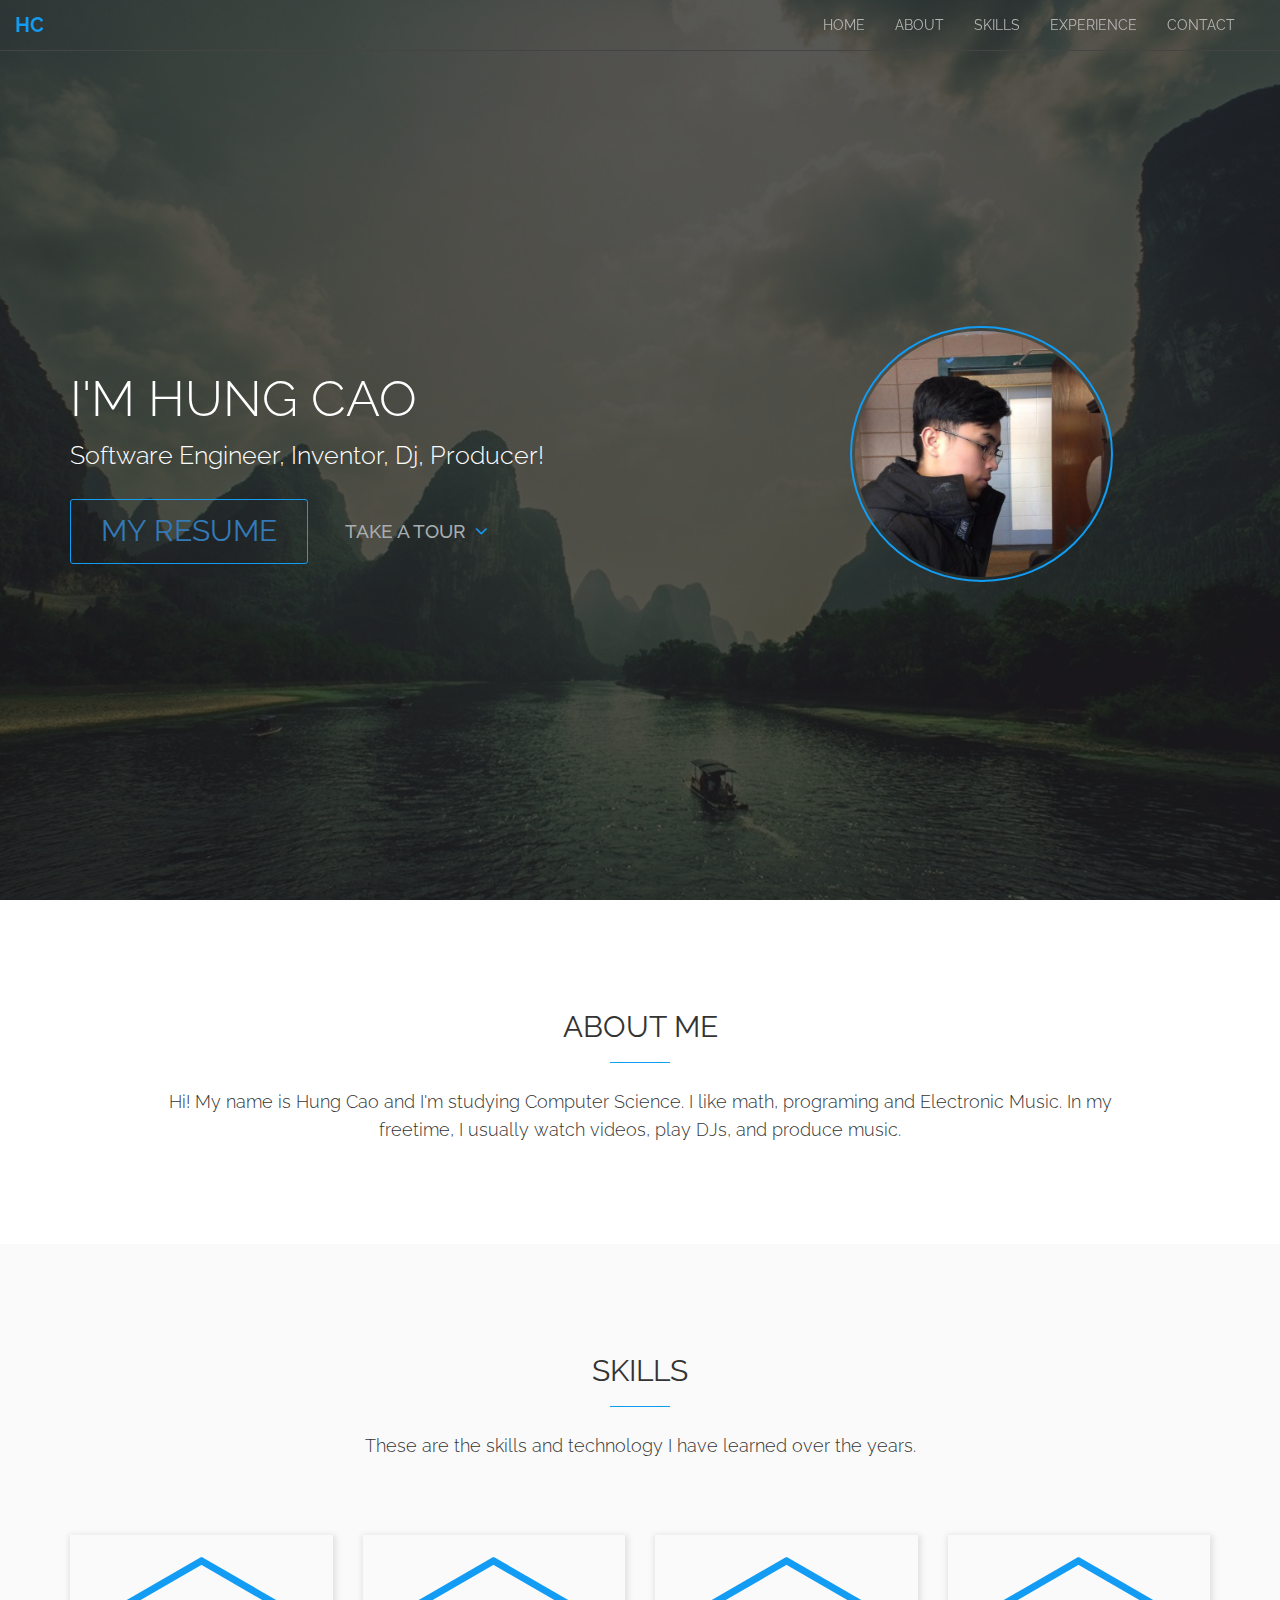
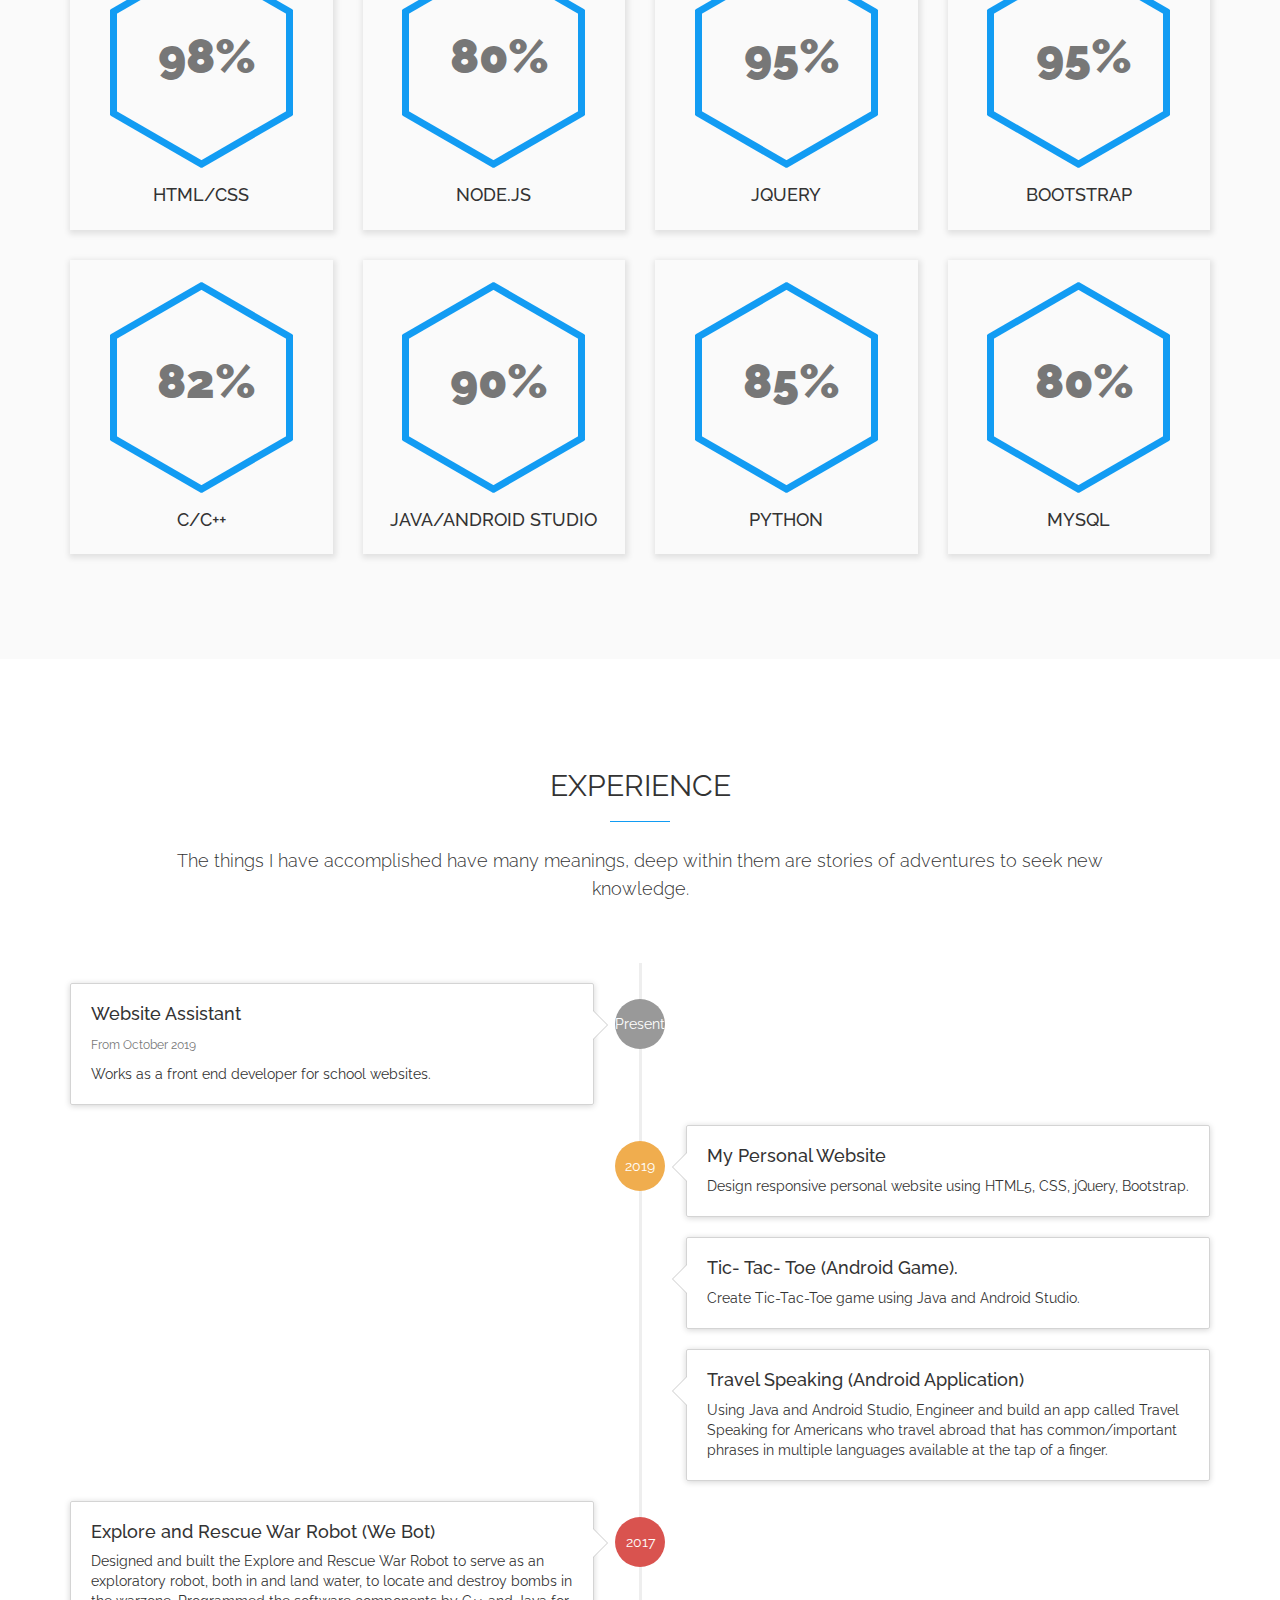
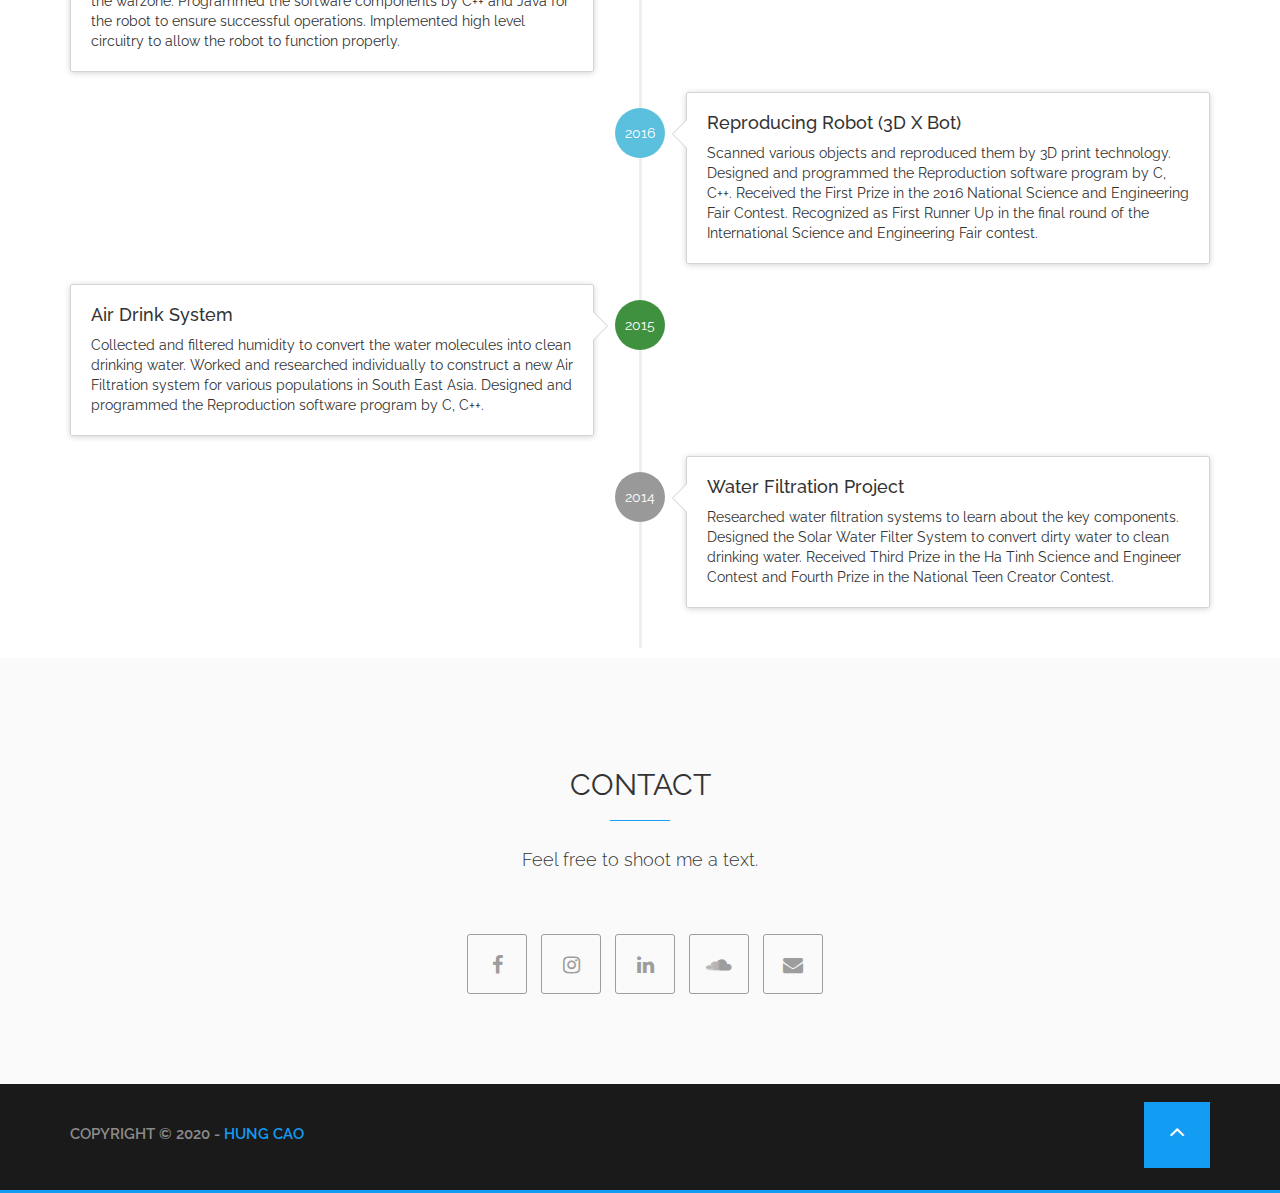
==== index.html @ b671de8c "Update verson 2" ====
<!DOCTYPE html>
<html>

    <head>
        <title>Hung Cao</title>

        <meta charset="utf-8">
        <meta name="viewport" content="width=device-width, intitial-scale=1">

        <!--Google fonts-->
        <link href="https://fonts.googleapis.com/css?family=Raleway&display=swap" rel="stylesheet">
        <link href="https://fonts.googleapis.com/css?family=Source+Sans+Pro&display=swap" rel="stylesheet">
        
        <!--css-->
        <link rel="stylesheet" type="text/css" href="css/bootstrap.min.css">
        <!--fontawnsome-->
        <link rel="stylesheet" href="css/font-awesome.min.css">

        <link rel="stylesheet" type="text/css" href="css/style.css">

        <!--Bx Slider Css-->
        <link rel="stylesheet" type="text/css" href="css/jquery.bxslider.css">
        
       

    </head>

    <body>
        <!--Header-->
        <header class="header" id="HOME">

            <!--Navbar-->
            <nav class="navbar navbar-default navbar-fixed-top">

                <div class="container-fluid">

                  <!-- Brand and toggle get grouped for better mobile display -->
                  <div class="navbar-header">
                    <button type="button" class="navbar-toggle collapsed" data-toggle="collapse" data-target="#loso-navbar-collapse-1" aria-expanded="false">
                      <span class="sr-only">Toggle navigation</span>
                      <span class="icon-bar"></span>
                      <span class="icon-bar"></span>
                      <span class="icon-bar"></span>
                    </button>
                    <a class="navbar-brand" href="#">
                        <!--Small size logo-->
                        <p>HC</p>

                    </a>
                  </div>
              
                  <!-- Collect the nav links, forms, and other content for toggling -->
                  <div class="collapse navbar-collapse" id="loso-navbar-collapse-1">
                    <ul class="nav navbar-nav navbar-right">
    
                        <li><a href="#HOME" class="nav-item">HOME</a></li>
                        <li><a href="#ABOUT" class="nav-item">ABOUT</a></li>
                        <li><a href="#SKILLS" class="nav-item">SKILLS</a></li>
                        <li><a href="#EXPERIENCE" class="nav-item">EXPERIENCE</a></li>
                        <li><a href="#CONTACT" class="nav-item">CONTACT</a></li>
                        
                    </ul>
                    
                  </div><!-- /.navbar-collapse -->
                </div><!-- /.container-fluid -->
              </nav>

            <div class="header-overlay">

                <div class="container header-container">

                 

                    <div class="row">

                        <div class="col-md-8">

                            <div class="header-text">

                                <!--Titile and Description-->
                                <h1>I'm Hung Cao</h1>
                                <p>Software Engineer, Inventor, Dj, Producer!</p>

                            </div>

                            <div class="header-btns">

                                <a class="btn btn-download" href="./Hung Cao Resume 2020.pdf">My Resume</a>
                                <a class="btn btn-tour" href="#ABOUT" id="tour">Take A Tour
                                    <i class="fa fa-angle-down"></i>
                                </a>

                            </div>

                        </div>

                        <div class="col-md-3 ">

                            <div class="header-iphone">

                                <!--Header iphone-->
                                <img src="images/62160817_1973407679454782_4066716314230587392_n.jpg">

                            </div>
                            
                        </div>

                    </div>

                </div>

            </div>


        </header>

        <!--About Us-->
        <section class="about" id="ABOUT">
            <div class="container">

                <div class="row">

                    <div class="col-md-10 col-md-offset-1">

                        <!--About us titile and description-->
                        <div class="section-title">

                            <h2>About Me</h2>
                            <p>Hi! My name is Hung Cao and I'm studying Computer Science. I like math, programing and Electronic Music.
                            In my freetime, I usually watch videos, play DJs, and produce music.</p>

                        </div>

                    </div>

                </div>

            </div>

        </section>
        <!--Skills-->
        <section class="skills" id="SKILLS">
          <div class="container">
            <div class="row">
                <div class="col-sm-12">
                  <div class="col-md-10 col-md-offset-1">

                    <!-- Skill titile and description-->
                    <div class="section-title">

                        <h2>Skills </h2>
                        <p>These are the skills and technology I have learned over the years.</p>

                    </div>

                </div>

                    <div class="row">
                        <div class="col-xs-12 col-sm-6 col-md-3">
                            <div class="skill-block">
                                <div class="sk-border">
                                    <h2>98%</h2>
                                </div>
                                <div class="sk-text">
                                    <h4>HTML/CSS</h4>
                                    
                                </div>
                            </div>
                        </div>

                        <div class="col-xs-12 col-sm-6 col-md-3">
                            <div class="skill-block">
                                <div class="sk-border">
                                    <h2>80%</h2>
                                </div>
                                <div class="sk-text">
                                    <h4>Node.js</h4>
                                    
                                </div>
                            </div>
                        </div>

                        <div class="col-xs-12 col-sm-6 col-md-3">
                            <div class="skill-block">
                                <div class="sk-border">
                                    <h2>95%</h2>
                                </div>

                                <div class="sk-text">
                                    <h4>jquery</h4>
                                    
                                </div>
                            </div>
                        </div>

                        <div class="col-xs-12 col-sm-6 col-md-3">
                            <div class="skill-block">
                                <div class="sk-border">
                                    <h2>95%</h2>
                                </div>

                                <div class="sk-text">
                                    <h4>Bootstrap</h4>
                                    
                                </div>
                            </div>
                        </div>


                    </div>
                    <div class="row">
                      <div class="col-xs-12 col-sm-6 col-md-3">
                          <div class="skill-block">
                              <div class="sk-border">
                                  <h2>82%</h2>
                              </div>
                              <div class="sk-text">
                                  <h4>C/C++</h4>
                                  
                              </div>
                          </div>
                      </div>

                      <div class="col-xs-12 col-sm-6 col-md-3">
                          <div class="skill-block">
                              <div class="sk-border">
                                  <h2>90%</h2>
                              </div>
                              <div class="sk-text">
                                  <h4>Java/Android Studio</h4>
                                  
                              </div>
                          </div>
                      </div>

                      <div class="col-xs-12 col-sm-6 col-md-3">
                          <div class="skill-block">
                              <div class="sk-border">
                                  <h2>85%</h2>
                              </div>

                              <div class="sk-text">
                                  <h4>Python</h4>
                                  
                              </div>
                          </div>
                      </div>

                      <div class="col-xs-12 col-sm-6 col-md-3">
                          <div class="skill-block">
                              <div class="sk-border">
                                  <h2>80%</h2>
                              </div>

                              <div class="sk-text">
                                  <h4>MySQL</h4>
                                  
                              </div>
                          </div>
                      </div>


                  </div>
                </div>
                
            </div>
        </div>

        </section>
        <!--Experiences-->
        <section class= "experience" id="EXPERIENCE">
            <div class="container">

                <div class="row">

                    <div class="col-md-10 col-md-offset-1">

                        <!--titile and description-->
                        <div class="section-title">

                            <h2>Experience</h2>
                            <p>The things I have accomplished have many meanings, 
                            deep within them are stories of adventures to seek new knowledge.</p>

                        </div>

                    </div>

                </div>
            </div>
            
            <div class="container">
                <ul class="timeline">
                    <li>    
                      <div class="timeline-badge"><p>Present</p></div>
                      <div class="timeline-panel">
                        <div class="timeline-heading">
                          <h4 class="timeline-title">Website Assistant</h4>
                          <p><small class="text-muted"> From October 2019</small></p>
                        </div>
                        <div class="timeline-body">
                          <p>Works as a front end developer for school websites.</p>
                        </div>
                      </div>

                    </li>

                    <li class="timeline-inverted">
                      <div class="timeline-badge warning"><p>2019</p></div>
                      <div class="timeline-panel">
                        <div class="timeline-heading">
                          <h4 class="timeline-title">My Personal Website </h4>
                        </div>
                        <div class="timeline-body">
                          <p>Design responsive personal website using HTML5, CSS, jQuery, Bootstrap.</p>
                          
                        </div>
                      </div>
                    </li>
                    <li class="timeline-inverted">
                      <div class="timeline-panel">
                        <div class="timeline-heading">
                          <h4 class="timeline-title">Tic- Tac- Toe (Android Game). </h4>
                        </div>
                        <div class="timeline-body">
                          <p>Create Tic-Tac-Toe game using Java and Android Studio.</p>
                        </div>
                      </div>
                    </li>
                    <li class="timeline-inverted">
                      <div class="timeline-panel">
                        <div class="timeline-heading">
                          <h4 class="timeline-title">Travel Speaking (Android Application)</h4>
                        </div>
                        <div class="timeline-body">
                          <p>Using Java and Android Studio, Engineer and build an app called Travel Speaking for Americans who travel abroad that has common/important phrases in multiple languages available at the tap of a finger.</p>
                        </div>
                      </div>
                    </li>

                    <li >
                      <div class="timeline-badge danger"><p>2017</p></div>
                      <div class="timeline-panel">
                        <div class="timeline-heading">
                          <h4 class="timeline-title">Explore and Rescue War Robot (We Bot)</h4>
                        </div>
                        <div class="timeline-body">
                          <p>Designed and built the Explore and Rescue War Robot to serve as an exploratory robot, both in and land water, to locate and destroy bombs in the warzone.
                            Programmed the software components by C++ and Java for the robot to ensure successful operations. 
                            Implemented high level circuitry to allow the robot to function properly.
                            </p>
                        </div>
                      </div>
                    </li>
                    
                    
                    <li class="timeline-inverted">
                      <div class="timeline-badge info"><p>2016</p></i></div>
                      <div class="timeline-panel">
                        <div class="timeline-heading">
                          <h4 class="timeline-title">Reproducing Robot (3D X Bot) </h4>
                        </div>
                        <div class="timeline-body">
                          <p>Scanned various objects and reproduced them by 3D print technology.
                            Designed and programmed the Reproduction software program by C, C++.
                            Received the First Prize in the 2016 National Science and Engineering Fair Contest.
                            Recognized as First Runner Up in the final round of the International Science and Engineering Fair contest.
                            </p>
                        </div>
                      </div>
                    </li>
                    
                    <li>
                      <div class="timeline-badge success"><p>2015</p></div>
                      <div class="timeline-panel">
                        <div class="timeline-heading">
                          <h4 class="timeline-title">Air Drink System</h4>
                        </div>
                        <div class="timeline-body">
                          <p>Collected and filtered humidity to convert the water molecules into clean drinking water.
                            Worked and researched individually to construct a new Air Filtration system for various populations in South East Asia.
                            Designed and programmed the Reproduction software program by C, C++.
                            </p>
                        </div>
                      </div>
                    </li>

                    <li class="timeline-inverted">
                      <div class="timeline-badge "><p>2014</p></div>
                      <div class="timeline-panel">
                        <div class="timeline-heading">
                          <h4 class="timeline-title">Water Filtration Project</h4>
                        </div>
                        <div class="timeline-body">
                          <p>	Researched water filtration systems to learn about the key components.
                          Designed the Solar Water Filter System to convert dirty water to clean drinking water.
                          Received Third Prize in the Ha Tinh Science and Engineer Contest and Fourth Prize in the National Teen Creator Contest.
                          </p>
                        </div>
                      </div>
                    </li>
                </ul>
            </div>
        </section>

        <!--Contact us-->
        <section class="contact-us" id="CONTACT">

            <div class="container">

                <div class="row">

                    <div class="col-md-10 col-md-offset-1">

                        <div class="section-title"> 

                            <h2>Contact</h2>
                            <p>Feel free to shoot me a text.</p>

                        </div>

                    </div>

                </div>

            </div>

            
            <div class="container">

                <div class="row">

                    <div class="col-md-12">

                        <div class="social-icons">

                            <ul>
                                <li><a href="https://www.facebook.com/ken.lio.39"><i class="fa fa-facebook"></i></a></li>
                                <li><a href="https://www.instagram.com/cake_kenlio/"><i class="fa fa-instagram"></i></a></li>
                                <li><a href="https://www.linkedin.com/in/hung-cao-bb4bbb13a/"><i class="fa fa-linkedin"></i></a></li>
                                <li><a href="https://soundcloud.com/cake-kenlio"><i class="fa fa-soundcloud"></i></a></li>
                                <li><a href="mailto:hcao92554@gmial.com"><i class="fa fa-envelope"></i></a></li>
                            </ul>

                          </div>

                    </div>

                </div>

            </div>

        </section>

        <!--Footer-->
        <footer class="footer">

            <div class="container">

                <div class="row">

                    <div class="col-md-6">

                        <div id="copyright">

                            <p>Copyright &copy; 2020 - <a href="#">Hung Cao</a></p>

                        </div>

                    </div>
                    <div class="col-md-6">

                        <div class="scroll-top">

                            <a href="#HOME" id="scroll-to-top"> <i class="fa fa-angle-up"></i></a>

                        </div>
                        

                    </div>

                </div>

            </div>

        </footer>
        <!--Bootstrap JavaScript At The End of body to for loading faster-->
        <script src="js/jquery.js"></script>
        <script src="js/bootstrap.min.js"></script>
        <script src="js/custom.js"></script>
        <script src="js/jquery.waypoints.min.js"></script>
        <script src="js/jquery.counterup.min.js"></script>
        <script src="js/jquery.bxslider.min.js"></script>
    </body>



</html>
---- css/style.css ----
* {
    margin:0 ;
    padding:0;

}
body {
    font-family: 'Raleway', sans-serif;
    overflow-y:scroll; 
    overflow-x: hidden;
}
p {
    font-size: 14px;
}
/*=================================Generic Css====================================*/
.section-title {
    padding-top: 90px;
    padding-bottom: 50px;
}
.section-title h2 {
    position: relative;
    text-align: center;
    color: #333; 
    font-size: 30px;
    font-weight: 400;
    text-transform: uppercase;
}
.section-title h2:after {
    content: "";
    position: absolute;
    bottom: -20px;
    left: 50%;
    width: 60px;
    height: 1px;
    background-color: #129CF3;
    margin-left: -30px;
}

.section-title p {

    color:#333; 
    font-size: 18px;
    line-height: 28px;
    font-weight: 300;
    text-align: center;
    margin-top: 45px;
}
/*======================================Narvigation========================================*/
.navbar-default {
    background-color: transparent;
    border-color: #444;
    z-index: 110;
    transition: all 1s;
    -webkit-transition: all 1s;
    -moz-transition: all 1s;
    -o-transition: all 1s;
}
.navbar-default .navbar-nav {
    padding-right: 30px;
}
.navbar-default .navbar-nav > li > a {
    color: #b5b5b5;
    font-family: "Raleway", sans-serif;
    transition: all 1s;
    -webkit-transition: all 1s;
    -moz-transition: all 1s;
    -o-transition: all 1s;
}
.navbar-default .navbar-nav > li > a:hover {
    color: #129CF3;

}
.navbar-default .navbar-nav > li > a:focus {
    color: #b5b5b5; 
}
.navbar-brand {
    padding: 15px 15px;
}
.navbar-brand p {
    font-size: 20px;
    color: #129CF3;
    font-weight: bolder;
    transition: all 1s;
    -webkit-transition: all 1s;
    -moz-transition: all 1s;
    -o-transition: all 1s;
}
.navbar-default .navbar-nav > .active>a,
.navbar-default .navbar-nav > .active>a:hover,
.navbar-default .navbar-nav > .active>a:focus {
    background-color: transparent;
    color: #129CF3;

}
/*======================================Header========================================*/
.header {
    background-image: url("../images/hdd.jpg");
    background-attachment: fixed;
    background-repeat: no-repeat;
    background-position: 50% 50%;
    background-size: cover;
    -moz-background-size:cover;
    -o-background-size:cover;
    -webkit-background-size:cover;
}
.header-overlay {
    background-color:rgba(31,31,31,0.75);
}
.logo {
    padding-bottom: 50px;
}

.header-text h1 {
    color: #fff;
    font-size: 50px;
    font-weight: 300;
    line-height: 45px;
    padding-top:70px;
    text-transform: uppercase;
}

.header-text p {
    padding-top: 10px;
    color:#fff;
    font-size: 25px;
    line-height: 28px;
    font-weight: 300;
}

.header-btns {
    margin-top: 30px;
    margin-bottom: 50px;
}

.btn-download, 
.btn-download:focus,
.btn-download:active,
.btn-download:visited
{
    background: transparent; 
    border-color: #129CF3;
    padding-top: 10px;
    padding-bottom: 10px;
    padding-left: 30px;
    padding-right: 30px;
    font-size: 30px;
    text-transform: uppercase;
    border-radius: 3px;
    transition: all 1s;
    -webkit-transition: all 1s;
    -moz-transition: all 1s;
    -o-transition: all 1s;
}
.btn-download:hover {
    background-color: #129CF3;
    color:#fff; 
}
.btn-tour, 
.btn-tour:focus,
.btn-tour:active,
.btn-tour:visited
{
    color: #A9ADB0;
    margin-left: 20px;
    text-transform: uppercase;
    font-size: 19px;
    font-weight: 500;
    background: transparent;
    transition: all 1s;
    -webkit-transition: all 1s;
    -moz-transition: all 1s;
    -o-transition: all 1s;

}
.btn-tour:hover {
    color:#fff; 
}
.btn-tour i {
    font-size: 20px;
    padding-left: 5px;
    color: #129CF3;
}
.header-iphone {
    padding-top: 40px;
}
.header-iphone img {
    
    width: 100%;
    border: 2px solid #129CF3;
    border-radius: 50%;
    padding: 3px;   
}

/*==================================About US====================================*/
.about {
    padding-bottom: 40px;
}
.choose-us-wrapper {

    padding-top: 50px;

}
.about-iphone img {

    margin-top: 8px;
}
.choose-us-title {
    padding-bottom: 50px;
}
.choose-us-title h2 {
    text-transform: uppercase; 
    font-weight: 800;
    font-size: 30px;
    line-height: 37px;
    position: relative;
}
.choose-us-title h2:after {
    content:"";
    position: absolute;
    bottom: -12px;
    left: 0;
    width: 70px;
    height: 1px;
    background-color: #129CF3;
}
.choose-us-title p {
    line-height: 24px;
    font-size: 19px;
    margin-top: 40px;
}
.choose-us-item {
    position: relative;
    padding-bottom: 4px;
    padding-left: 80px;
    
}
.choose-us-item div {
    position: absolute;
    top: 0;
    left: 0; 
}
.choose-us-item div i {
    font-size: 55px;
    color: #129CF3;
    transition: all 1s;
    -webkit-transition: all 1s;
    -o-transition: all 1s ;
    -moz-transition: all 1s;
}
.choose-us-item h3 {
    color: #343434;
    text-transform: uppercase;
    font-size: 20px;
    font-weight: 800;
}
.choose-us-item p {
    color: #727272; 
    font-size: 15px;
}
/*====================================Skills=====================================*/
.skills {
    background-color: #fafafa;
    padding-bottom: 90px;
}
.page-heading{
    position: relative;
    margin-bottom: 20px;
}
.page-heading h1 {
  font-size: 24px;
  margin-bottom: 5px;
}
.page-heading p {
  font-size: 14px;
  color: #777;
}
.skill-block {
  overflow: hidden;
  padding: 5px 15px 15px;
  text-align: center;
  box-shadow:1px 2px 6px 2px rgba(0, 0, 0, 0.1);
  margin: 15px auto;
}
.sk-border h2 {
  color: #777;
  display: inline-block;
  font-size: 48px;
  font-weight: 900;
  height: 200px;
  width: 180px;
}
.sk-border{
    text-align: center;
    line-height: 100px;
    position:relative;
    z-index:0;
    margin: 70px auto;
}
.sk-border,
.sk-border:before,
.sk-border:after{
    border-style: solid;
    border-color: #129CF3;
    border-width: 7px;
    border-top: none;
    border-bottom: none;
    height: 105px;
    width: 183px;
}
.sk-border:after,
.sk-border:before{
    content: "";
    position: absolute;
    top:0;
    left: -7px;
    z-index: -1;
}
.sk-border:before{
    -webkit-transform: rotate(60deg);
       -moz-transform: rotate(60deg);
        -ms-transform: rotate(60deg);
         -o-transform: rotate(60deg);
            transform: rotate(60deg);
}
.sk-border:after{
    -webkit-transform: rotate(-60deg);
       -moz-transform: rotate(-60deg);
        -ms-transform: rotate(-60deg);
         -o-transform: rotate(-60deg);
            transform: rotate(-60deg);
}
.sk-text h4 {
  font-size: 18px;
  text-transform: uppercase;
  margin-bottom: 10px;
}
/*====================================Experiences================================*/

.timeline {
    list-style: none;
    padding: 20px 0 20px;
    position: relative;
}

    .timeline:before {
        top: 0;
        bottom: 0;
        position: absolute;
        content: " ";
        width: 3px;
        background-color: #eeeeee;
        left: 50%;
        margin-left: -1.5px;
    }

    .timeline > li {
        margin-bottom: 20px;
        position: relative;
    }

        .timeline > li:before,
        .timeline > li:after {
            content: " ";
            display: table;
        }

        .timeline > li:after {
            clear: both;
        }

        .timeline > li:before,
        .timeline > li:after {
            content: " ";
            display: table;
        }

        .timeline > li:after {
            clear: both;
        }

        .timeline > li > .timeline-panel {
            width: 46%;
            float: left;
            border: 1px solid #d4d4d4;
            border-radius: 2px;
            padding: 20px;
            position: relative;
            -webkit-box-shadow: 0 1px 6px rgba(0, 0, 0, 0.175);
            box-shadow: 0 1px 6px rgba(0, 0, 0, 0.175);
        }

            .timeline > li > .timeline-panel:before {
                position: absolute;
                top: 26px;
                right: -15px;
                display: inline-block;
                border-top: 15px solid transparent;
                border-left: 15px solid #ccc;
                border-right: 0 solid #ccc;
                border-bottom: 15px solid transparent;
                content: " ";
            }

            .timeline > li > .timeline-panel:after {
                position: absolute;
                top: 27px;
                right: -14px;
                display: inline-block;
                border-top: 14px solid transparent;
                border-left: 14px solid #fff;
                border-right: 0 solid #fff;
                border-bottom: 14px solid transparent;
                content: " ";
            }

        .timeline > li > .timeline-badge {
            color: #fff;
            width: 50px;
            height: 50px;
            line-height: 50px;
            font-size: 1.4em;
            text-align: center;
            position: absolute;
            top: 16px;
            left: 50%;
            margin-left: -25px;
            background-color: #999999;
            z-index: 100;
            border-top-right-radius: 50%;
            border-top-left-radius: 50%;
            border-bottom-right-radius: 50%;
            border-bottom-left-radius: 50%;
        }

        .timeline > li.timeline-inverted > .timeline-panel {
            float: right;
        }

            .timeline > li.timeline-inverted > .timeline-panel:before {
                border-left-width: 0;
                border-right-width: 15px;
                left: -15px;
                right: auto;
            }

            .timeline > li.timeline-inverted > .timeline-panel:after {
                border-left-width: 0;
                border-right-width: 14px;
                left: -14px;
                right: auto;
            }

.timeline-badge.primary {
    background-color: #2e6da4 !important;
}

.timeline-badge.success {
    background-color: #3f903f !important;
}

.timeline-badge.warning {
    background-color: #f0ad4e !important;
}

.timeline-badge.danger {
    background-color: #d9534f !important;
}

.timeline-badge.info {
    background-color: #5bc0de !important;
}

.timeline-title {
    margin-top: 0;
    color: inherit;
}

.timeline-body > p,
.timeline-body > ul {
    margin-bottom: 0;
}

    .timeline-body > p + p {
        margin-top: 5px;
    }

@media (max-width: 767px) {
    ul.timeline:before {
        left: 40px;
    }

    ul.timeline > li > .timeline-panel {
        width: calc(100% - 90px);
        width: -moz-calc(100% - 90px);
        width: -webkit-calc(100% - 90px);
    }

    ul.timeline > li > .timeline-badge {
        left: 15px;
        margin-left: 0;
        top: 16px;
    }

    ul.timeline > li > .timeline-panel {
        float: right;
    }

        ul.timeline > li > .timeline-panel:before {
            border-left-width: 0;
            border-right-width: 15px;
            left: -15px;
            right: auto;
        }

        ul.timeline > li > .timeline-panel:after {
            border-left-width: 0;
            border-right-width: 14px;
            left: -14px;
            right: auto;
        }
}

/*=====================Contact Us============================*/
.contact-us {
    background-color: #fafafa;
}
.social-icons {
    padding-top: 0px;
    padding-bottom: 90px;

}
.social-icons ul {
    margin: 0;
    padding: 0;
    text-align: center;

}
.social-icons ul li {
    list-style: none;
    display: inline;
    padding-left:10px ;
}
.social-icons ul li a{
    text-decoration: none;
    display: inline-block;
    text-align: center;
    border: 1px solid #9d9d9d;
    border-radius: 3px;
    width: 60px;
    height: 60px;
    line-height: 49px;
    color: #9d9d9d;
}
.social-icons ul li a:hover {
    background-color: #129CF3;
    border: 1px solid #129CF3;
    color: white;
    transition: all 1s;
    -webkit-transition: all 1s;
    -moz-transition: all 1s;
    -o-transition: all 1s;
}
.social-icons ul li a i {
    padding-top: 20px;
    font-size: 20px;
}
/*=================Footer===============*/
.footer {
    background-color: #1a1a1a;
    padding-bottom: 35px;
    padding-top: 35px;
    border-bottom: 3px solid #129CF3;
}
#copyright {
    padding-top:5px ;
    width: 50%;
}
#copyright p {
    color: #8C8B8A;
    font-weight: 600;
    font-size: 15px;
    text-transform: uppercase;
}
#copyright p a {
    text-decoration: none;
    color: #129CF3;
}
.scroll-top {
    text-align: right;
    
}
.scroll-top a {
    background-color: #129CF3 ;
    padding: 25px;

}
.scroll-top a i {
    font-size: 25px;
    color: white;
}
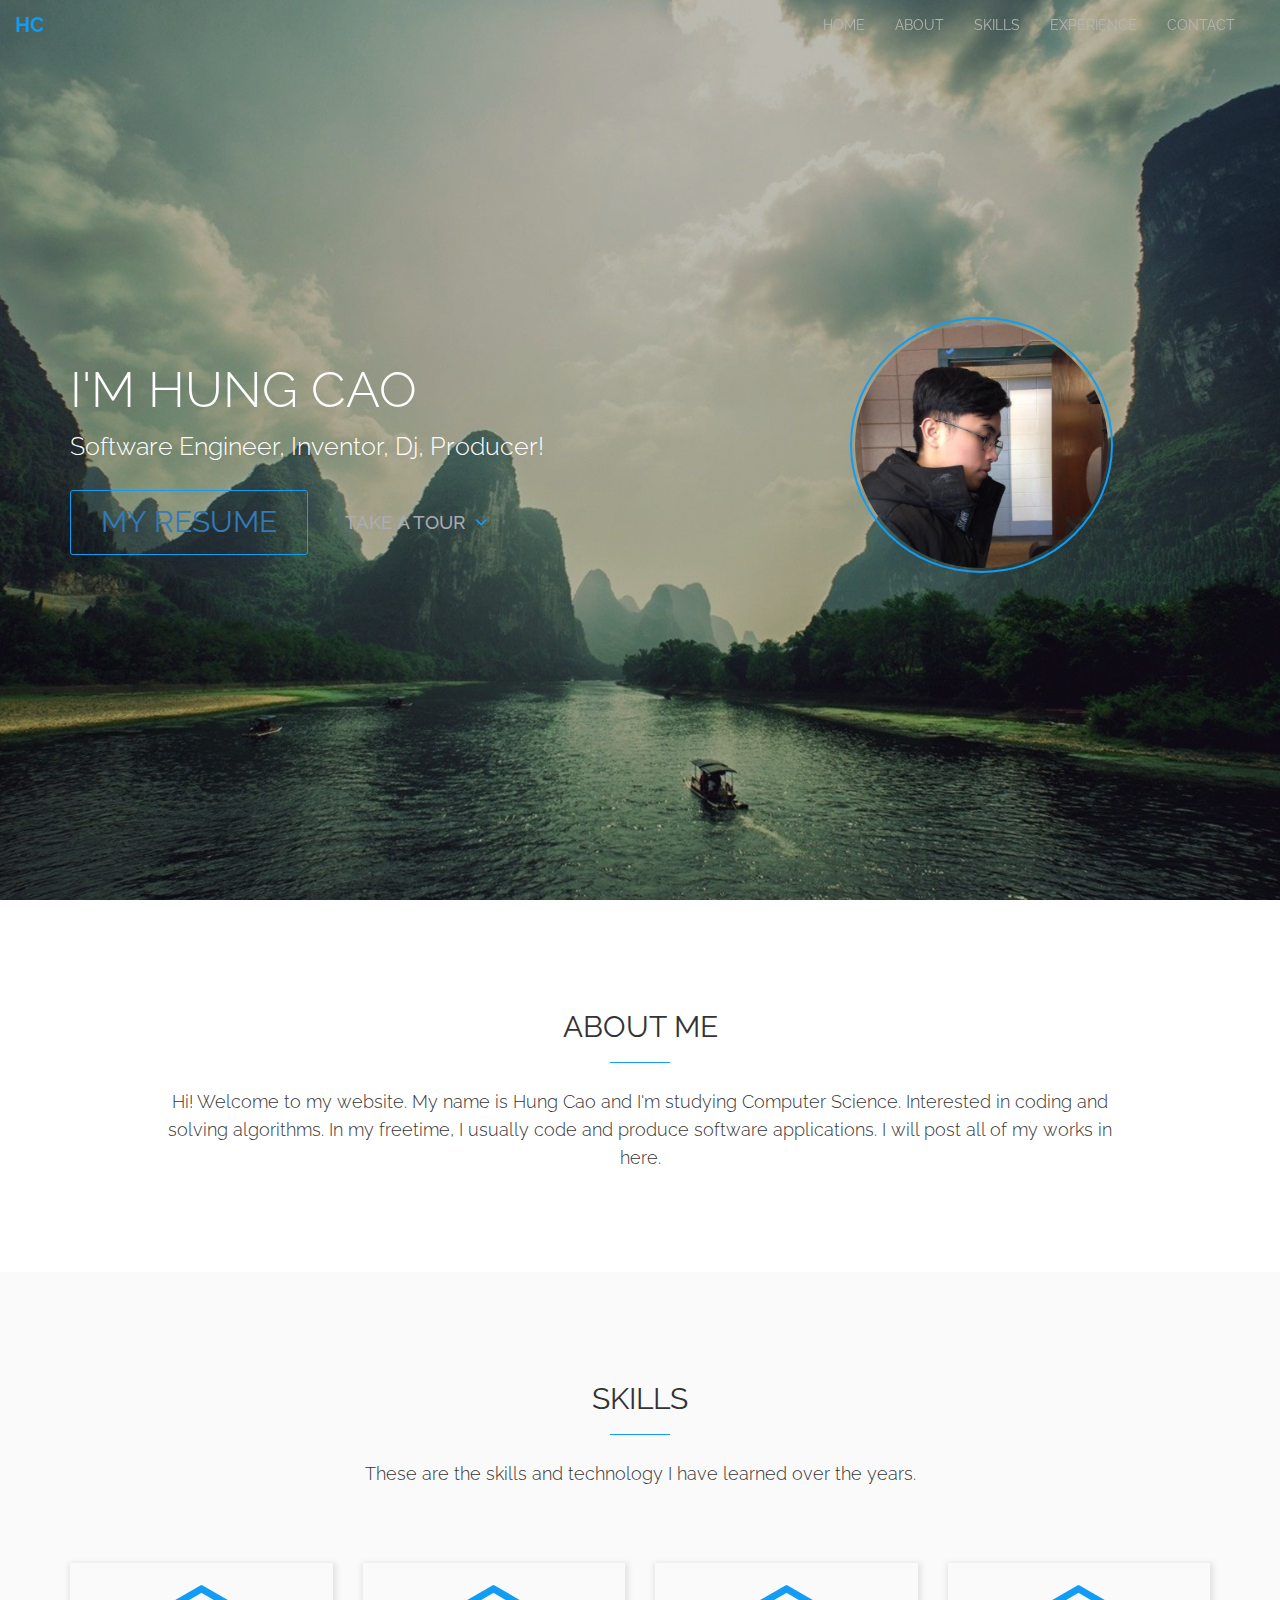
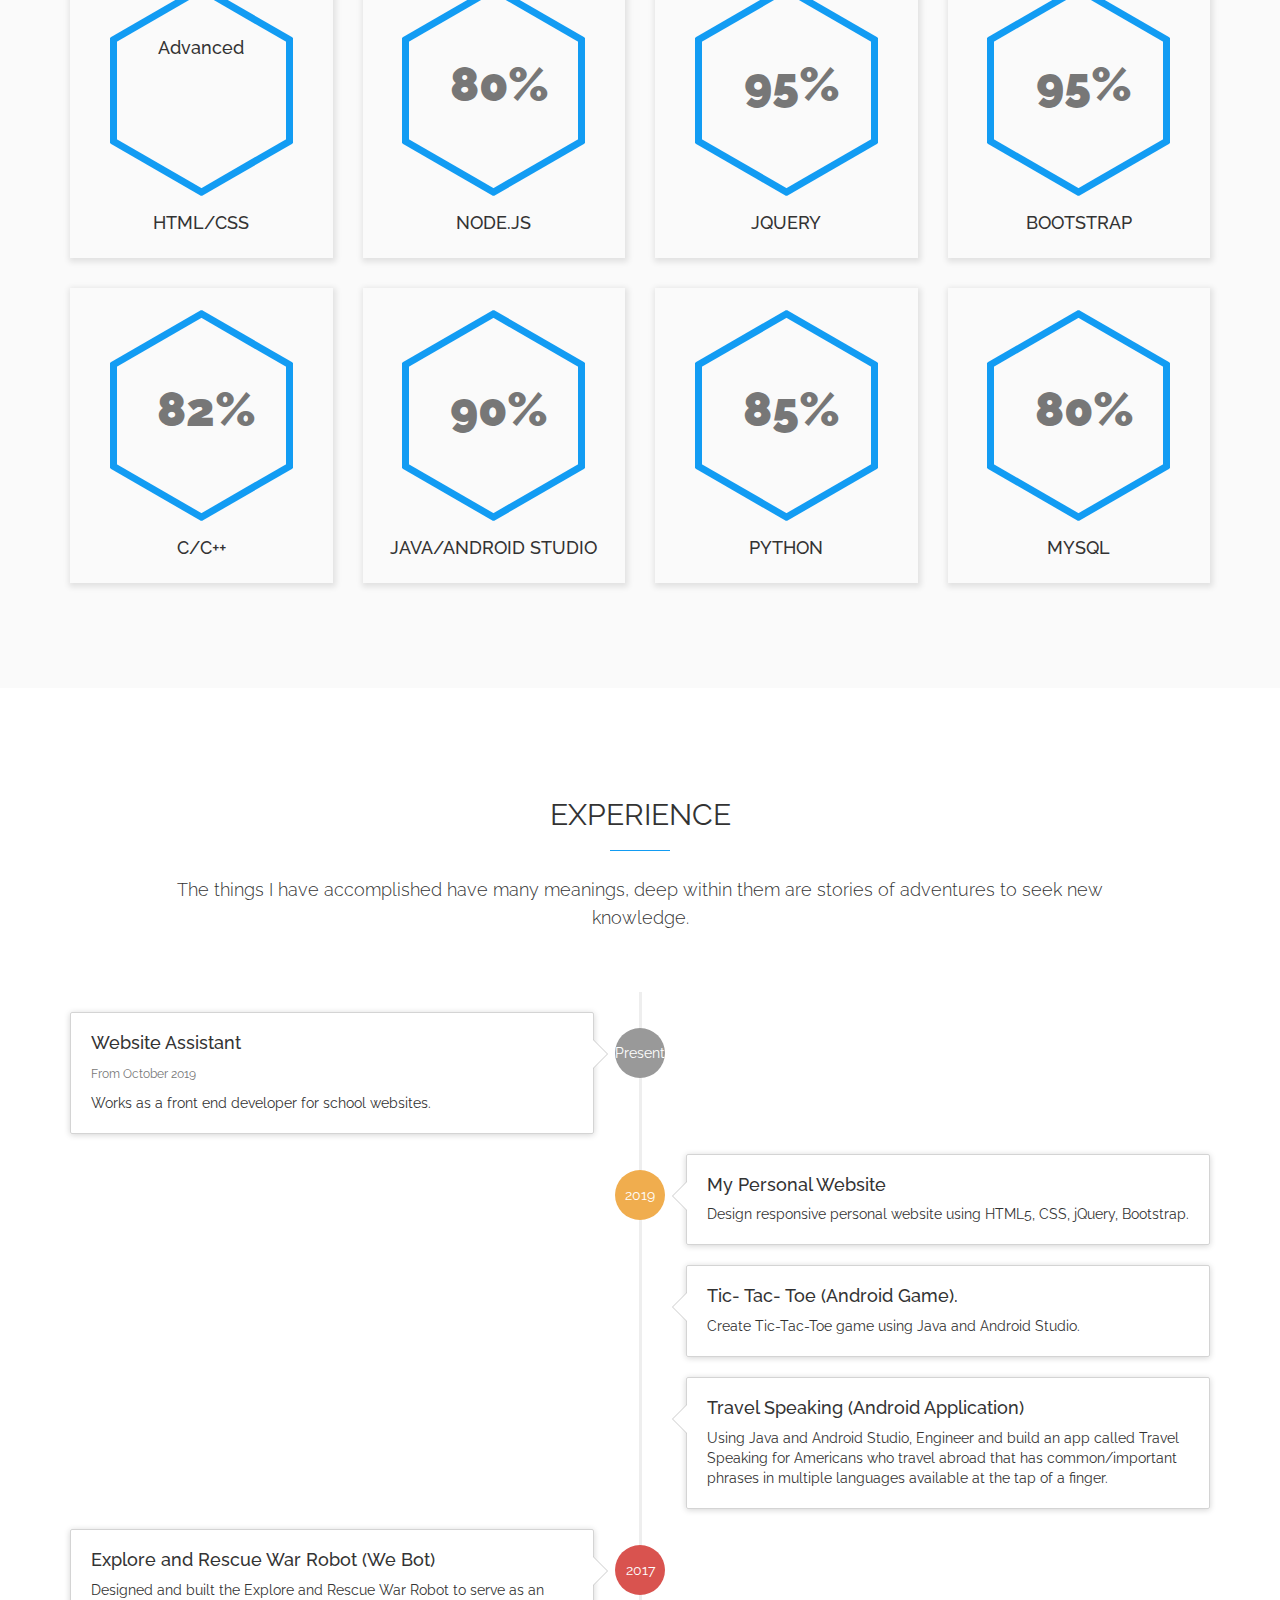
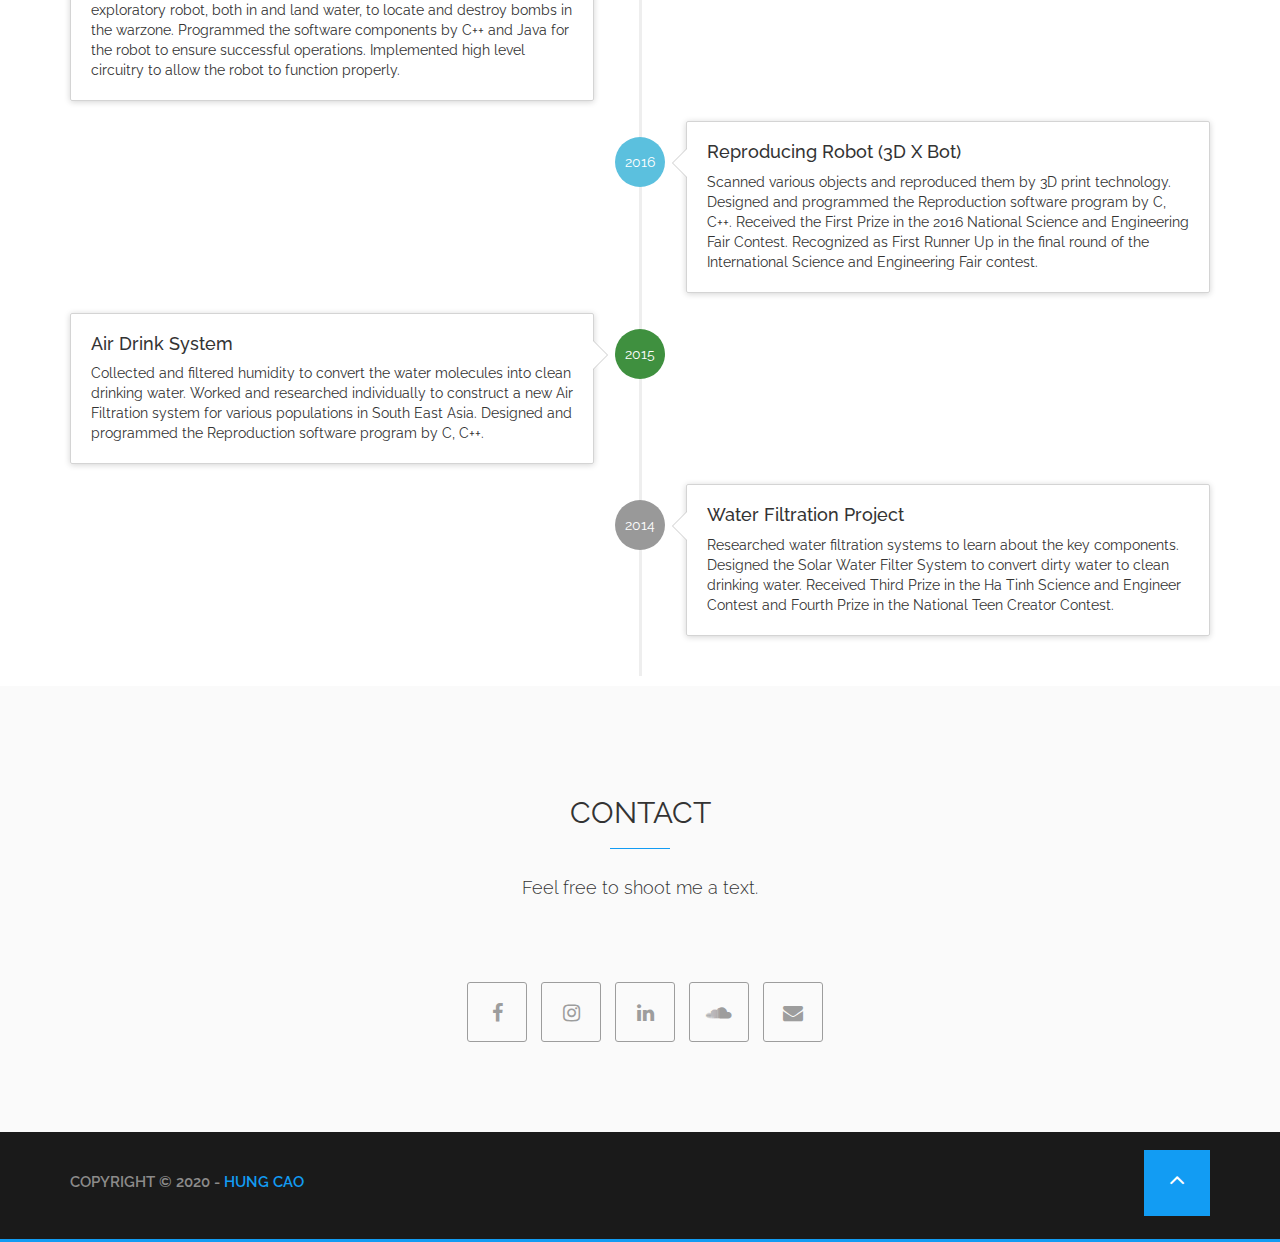
==== commit 2cf9d987: "update1/18 skill" ====
--- a/index.html
+++ b/index.html
@@ -126,8 +126,8 @@
                         <div class="section-title">
 
                             <h2>About Me</h2>
-                            <p>Hi! My name is Hung Cao and I'm studying Computer Science. I like math, programing and Electronic Music.
-                            In my freetime, I usually watch videos, play DJs, and produce music.</p>
+                            <p>Hi! Welcome to my website. My name is Hung Cao and I'm studying Computer Science. Interested in coding and solving algorithms.
+                            In my freetime, I usually code and produce software applications. I will post all of my works in here.</p>
 
                         </div>
 
@@ -159,7 +159,7 @@
                         <div class="col-xs-12 col-sm-6 col-md-3">
                             <div class="skill-block">
                                 <div class="sk-border">
-                                    <h2>98%</h2>
+                                    <h4>Advanced</h4>
                                 </div>
                                 <div class="sk-text">
                                     <h4>HTML/CSS</h4>
@@ -495,4 +495,4 @@
 
 
 
-</html>+</html>
--- a/css/style.css
+++ b/css/style.css
@@ -47,7 +47,7 @@
 /*======================================Narvigation========================================*/
 .navbar-default {
     background-color: transparent;
-    border-color: #444;
+    border-color: transparent;
     z-index: 110;
     transition: all 1s;
     -webkit-transition: all 1s;
@@ -103,7 +103,7 @@
     -webkit-background-size:cover;
 }
 .header-overlay {
-    background-color:rgba(31,31,31,0.75);
+    background-color:rgba(31,31,31,0.3);
 }
 .logo {
     padding-bottom: 50px;
@@ -181,6 +181,7 @@
 }
 .header-iphone {
     padding-top: 40px;
+    padding-bottom: 50px;
 }
 .header-iphone img {
     
@@ -339,6 +340,12 @@
     list-style: none;
     padding: 20px 0 20px;
     position: relative;
+}
+.timeline-panel {
+    transition: all 1s;
+    -webkit-transition: all 1s;
+    -o-transition: all 1s ;
+    -moz-transition: all 1s;
 }
 
     .timeline:before {
@@ -524,7 +531,7 @@
     background-color: #fafafa;
 }
 .social-icons {
-    padding-top: 0px;
+    padding-top: 20px;
     padding-bottom: 90px;
 
 }
@@ -596,4 +603,4 @@
 .scroll-top a i {
     font-size: 25px;
     color: white;
-}+}
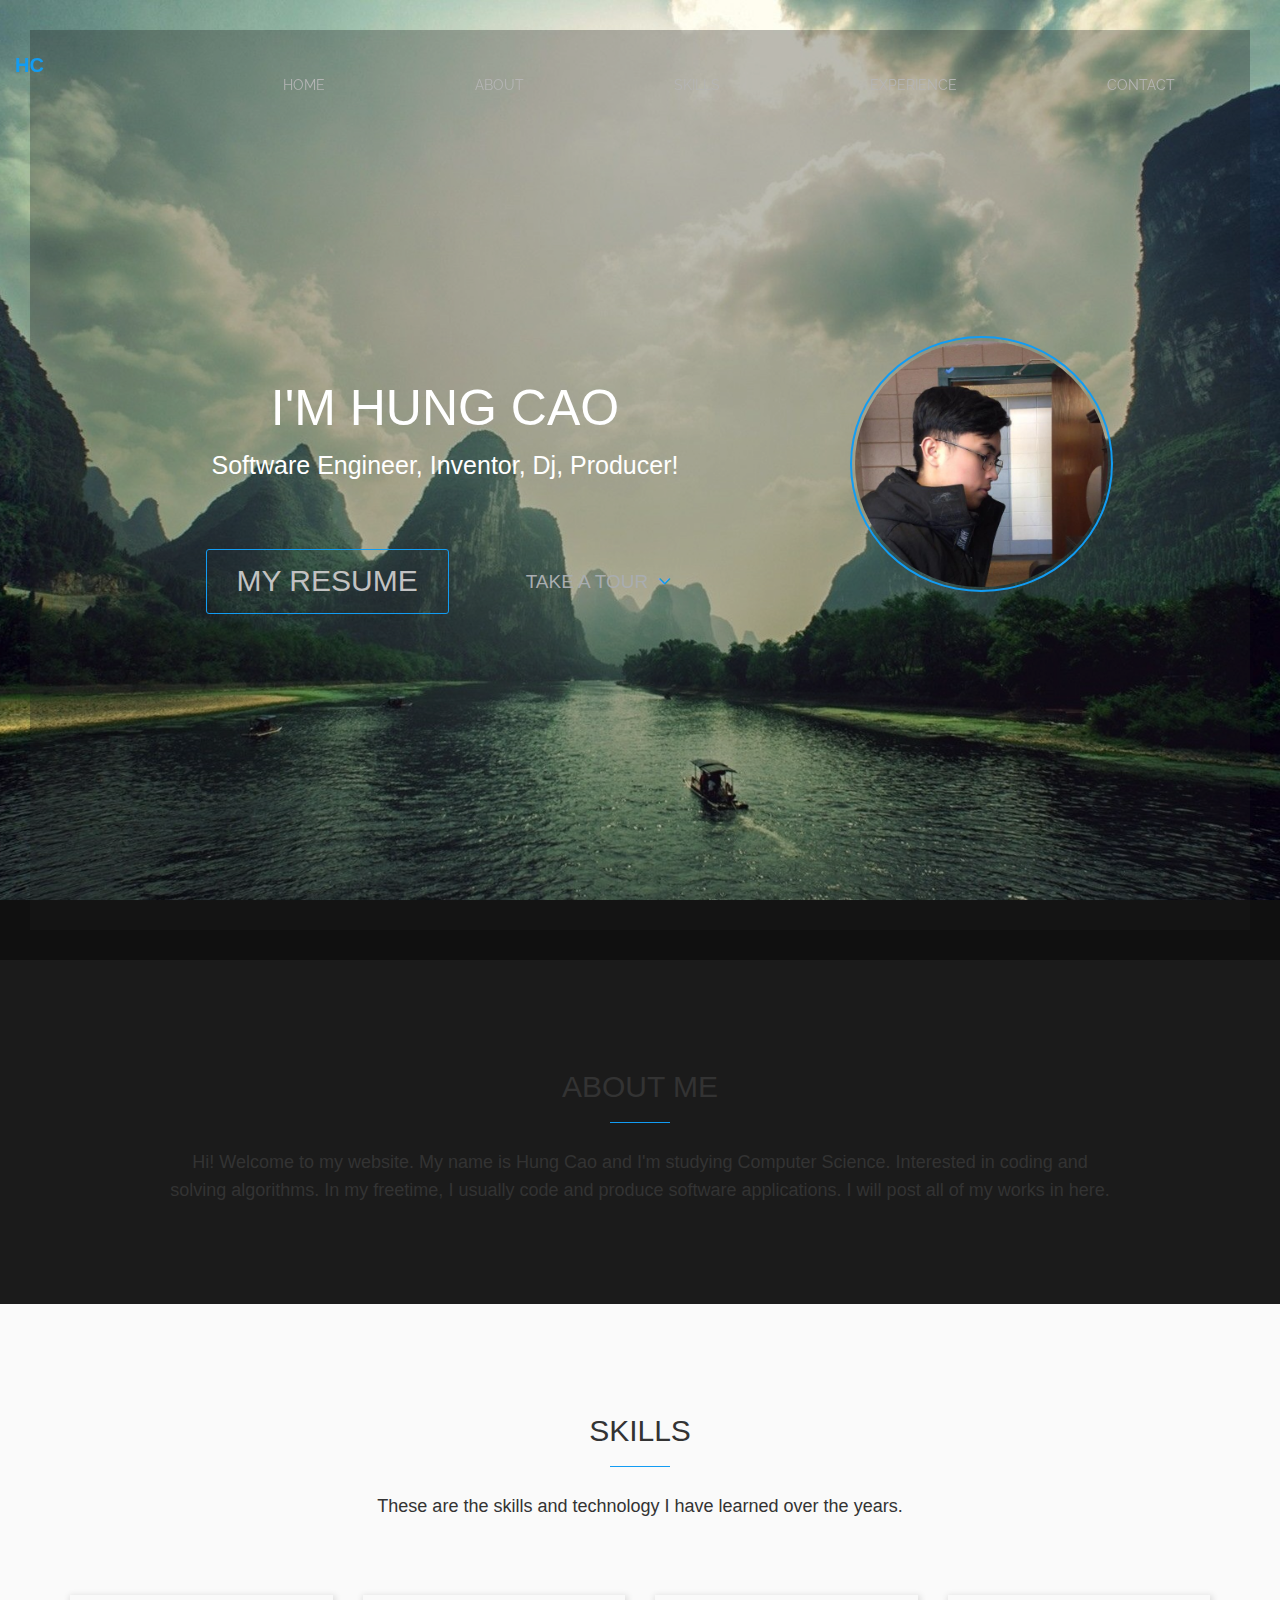
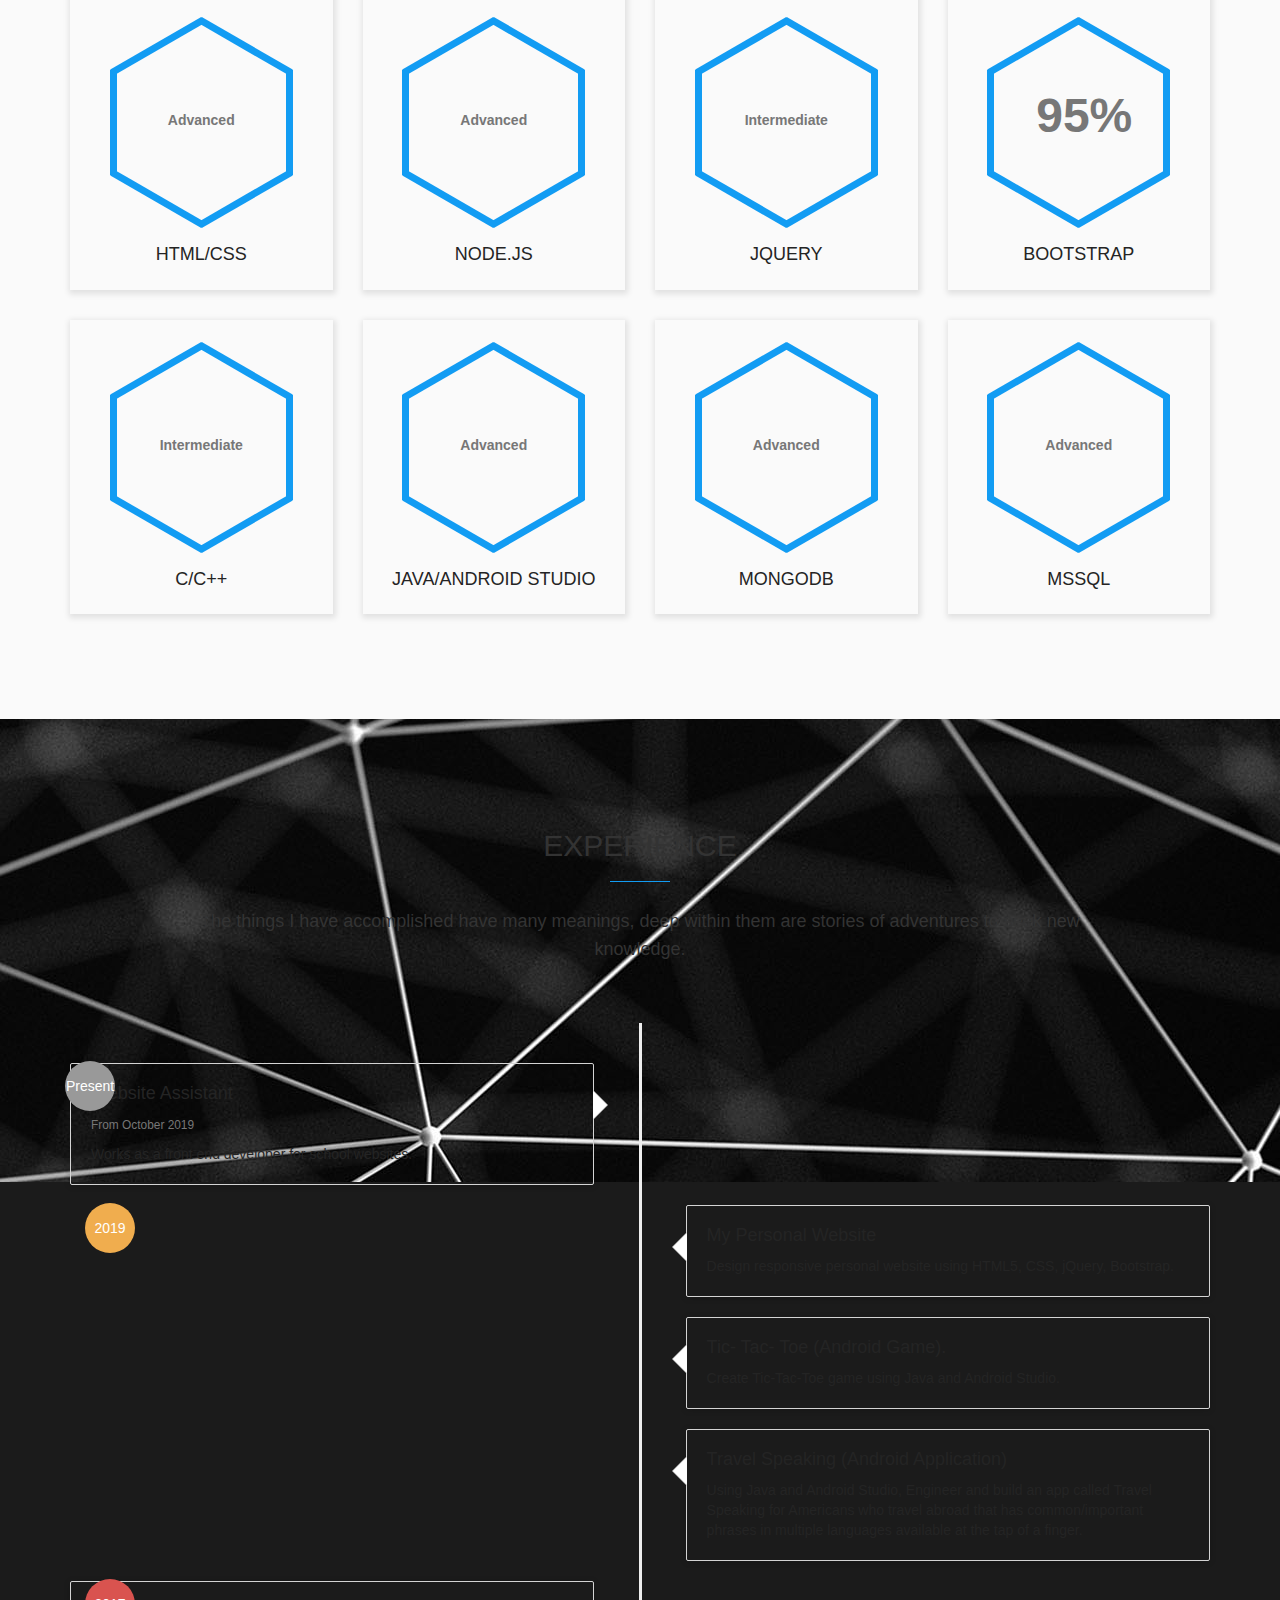
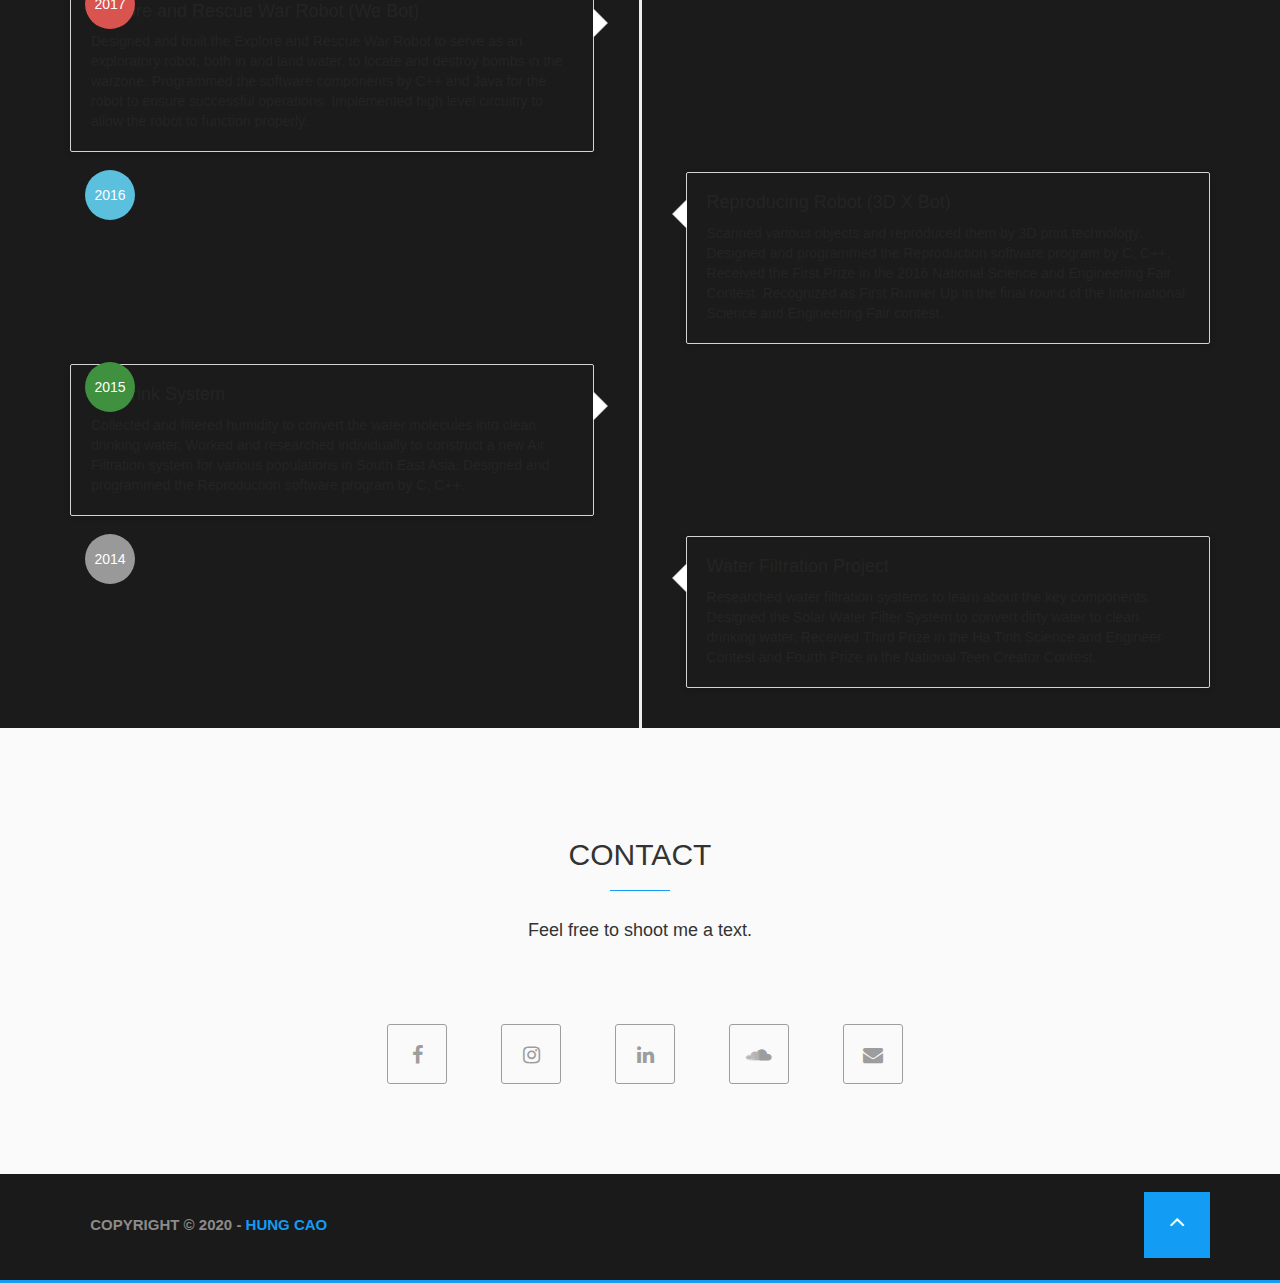
==== commit 6938fbf1: "fixMobile4" ====
--- a/index.html
+++ b/index.html
@@ -17,7 +17,7 @@
         <link rel="stylesheet" href="css/font-awesome.min.css">
 
         <link rel="stylesheet" type="text/css" href="css/style.css">
-
+        <link rel="stylesheet" type="text/css" href="css/styleweb.css">
         <!--Bx Slider Css-->
         <link rel="stylesheet" type="text/css" href="css/jquery.bxslider.css">
         
@@ -85,7 +85,7 @@
 
                             <div class="header-btns">
 
-                                <a class="btn btn-download" href="./Hung Cao Resume 2020.pdf">My Resume</a>
+                                <a class="btn btn-download" href="./Hung Cao Resume 2022.pdf">My Resume</a>
                                 <a class="btn btn-tour" href="#ABOUT" id="tour">Take A Tour
                                     <i class="fa fa-angle-down"></i>
                                 </a>
@@ -163,7 +163,6 @@
                                 </div>
                                 <div class="sk-text">
                                     <h4>HTML/CSS</h4>
-                                    
                                 </div>
                             </div>
                         </div>
@@ -171,10 +170,23 @@
                         <div class="col-xs-12 col-sm-6 col-md-3">
                             <div class="skill-block">
                                 <div class="sk-border">
-                                    <h2>80%</h2>
+                                    <h4>Advanced</h4>
                                 </div>
                                 <div class="sk-text">
                                     <h4>Node.js</h4>
+                                    
+                                </div>
+                            </div>
+                        </div>
+
+                        <div class="col-xs-12 col-sm-6 col-md-3">
+                            <div class="skill-block">
+                                <div class="sk-border">
+                                    <h4>Intermediate</h4>
+                                </div>
+
+                                <div class="sk-text">
+                                    <h4>jquery</h4>
                                     
                                 </div>
                             </div>
@@ -187,19 +199,6 @@
                                 </div>
 
                                 <div class="sk-text">
-                                    <h4>jquery</h4>
-                                    
-                                </div>
-                            </div>
-                        </div>
-
-                        <div class="col-xs-12 col-sm-6 col-md-3">
-                            <div class="skill-block">
-                                <div class="sk-border">
-                                    <h2>95%</h2>
-                                </div>
-
-                                <div class="sk-text">
                                     <h4>Bootstrap</h4>
                                     
                                 </div>
@@ -212,7 +211,7 @@
                       <div class="col-xs-12 col-sm-6 col-md-3">
                           <div class="skill-block">
                               <div class="sk-border">
-                                  <h2>82%</h2>
+                                  <h4>Intermediate</h4>
                               </div>
                               <div class="sk-text">
                                   <h4>C/C++</h4>
@@ -224,7 +223,7 @@
                       <div class="col-xs-12 col-sm-6 col-md-3">
                           <div class="skill-block">
                               <div class="sk-border">
-                                  <h2>90%</h2>
+                                  <h4>Advanced</h4>
                               </div>
                               <div class="sk-text">
                                   <h4>Java/Android Studio</h4>
@@ -236,11 +235,11 @@
                       <div class="col-xs-12 col-sm-6 col-md-3">
                           <div class="skill-block">
                               <div class="sk-border">
-                                  <h2>85%</h2>
+                                  <h4>Advanced</h4>
                               </div>
 
                               <div class="sk-text">
-                                  <h4>Python</h4>
+                                  <h4>MongoDB</h4>
                                   
                               </div>
                           </div>
@@ -249,11 +248,11 @@
                       <div class="col-xs-12 col-sm-6 col-md-3">
                           <div class="skill-block">
                               <div class="sk-border">
-                                  <h2>80%</h2>
+                                  <h4>Advanced</h4>
                               </div>
 
                               <div class="sk-text">
-                                  <h4>MySQL</h4>
+                                  <h4>MSSQL</h4>
                                   
                               </div>
                           </div>
--- a/css/style.css
+++ b/css/style.css
@@ -130,6 +130,7 @@
     margin-top: 30px;
     margin-bottom: 50px;
 }
+
 
 .btn-download, 
 .btn-download:focus,
@@ -289,6 +290,14 @@
   height: 200px;
   width: 180px;
 }
+.sk-border h4 {
+    color: #777;
+    display: inline-block;
+    font-size: 14px;
+    font-weight: 900;
+    height: 169px;
+    width: 105px;
+  }
 .sk-border{
     text-align: center;
     line-height: 100px;
--- a/css/styleweb.css
+++ b/css/styleweb.css
@@ -0,0 +1,104 @@
+body {
+    background-image: url("../img/papers.co-vd04-globe-in-line-art-triangle-dark-pattern-25-wallpaper.jpg");
+    background-repeat: no-repeat;
+    background-size: 1920px 1080px;
+    background-position: center; 
+    font-family: Helvetica Neue, Helvetica, Arial, sans-serif;
+    color: rgb(36, 36, 36);
+    margin: 0;
+    background-color: rgb(27, 27, 27);
+
+}
+header {
+    background-color: rgba(0,0,0, 0.4); /* Black w/opacity/see-through */
+    color: white ;
+    padding: 30px; 
+    text-align: center;
+}
+
+header a{
+    color: rgb(194, 194, 194);
+    text-decoration: none;
+    text-transform: uppercase;
+    margin: 40px;
+}
+header .mobile {
+    display: none;
+}
+section.features {
+    color:rgb(109, 107, 107);
+    padding: 20px;
+    display: grid;
+    flex-direction: row;
+    text-align: center;
+
+}
+section.features h1 {
+    color:rgb(202, 199, 199);
+}
+section.features p {
+    margin: 10px;
+    color: rgb(202, 199, 199)
+}
+section.features button{
+    margin: auto;
+    border-radius: 5%;
+    background-color:rgb(36, 36, 36);
+    color: rgb(160, 160, 160);
+    font-size: medium;
+    height: 60px;
+    width: 150px;
+}
+section.features figure {
+    margin:auto;
+    text-align: center;
+    width: 300;
+}
+.features figure img {
+    border: 1px solid gray;
+    border-radius: 2%;
+    box-shadow:gray 0 0 10px;
+    
+}                 
+
+ul {
+    margin: 0;
+    padding: 0;
+    list-style-type: none;
+    
+}
+li {
+    display: inline;
+    margin: 20px ;
+}
+
+footer{
+    background-color: rgba(0,0,0, 0.4); /* Black w/opacity/see-through */
+    padding: 20px;
+    text-align: center;
+    color: rgb(194, 194, 194);
+}
+@media screen and (max-width: 925px) {
+  
+    header {
+    
+        padding: auto;
+    }
+    header a{
+        margin: auto;
+    }
+   
+    header .mobile {
+        display: inline-block;
+    }
+    header .desktop {
+        display: none;
+    }
+    .header-btns {
+        margin-top: 30px;
+        margin-bottom: 50px;
+        text-align: center;
+    }
+
+    
+}
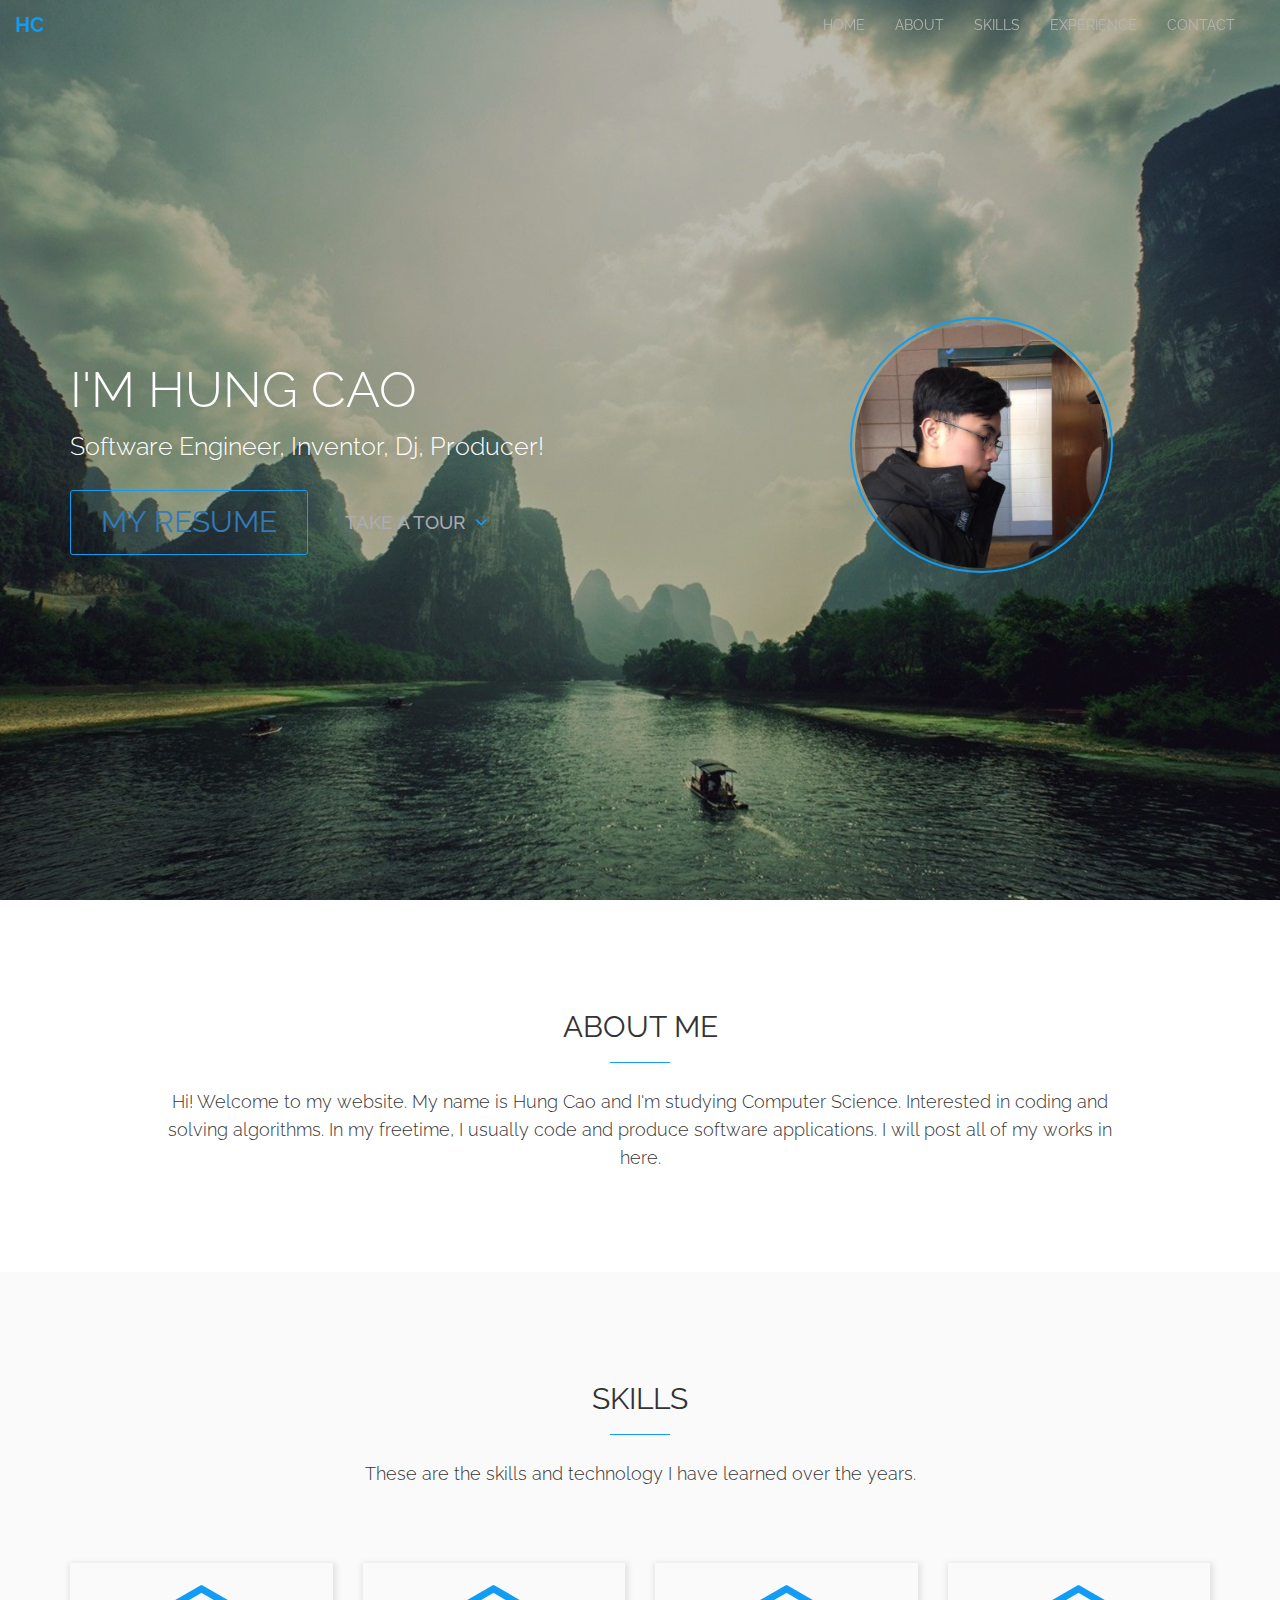
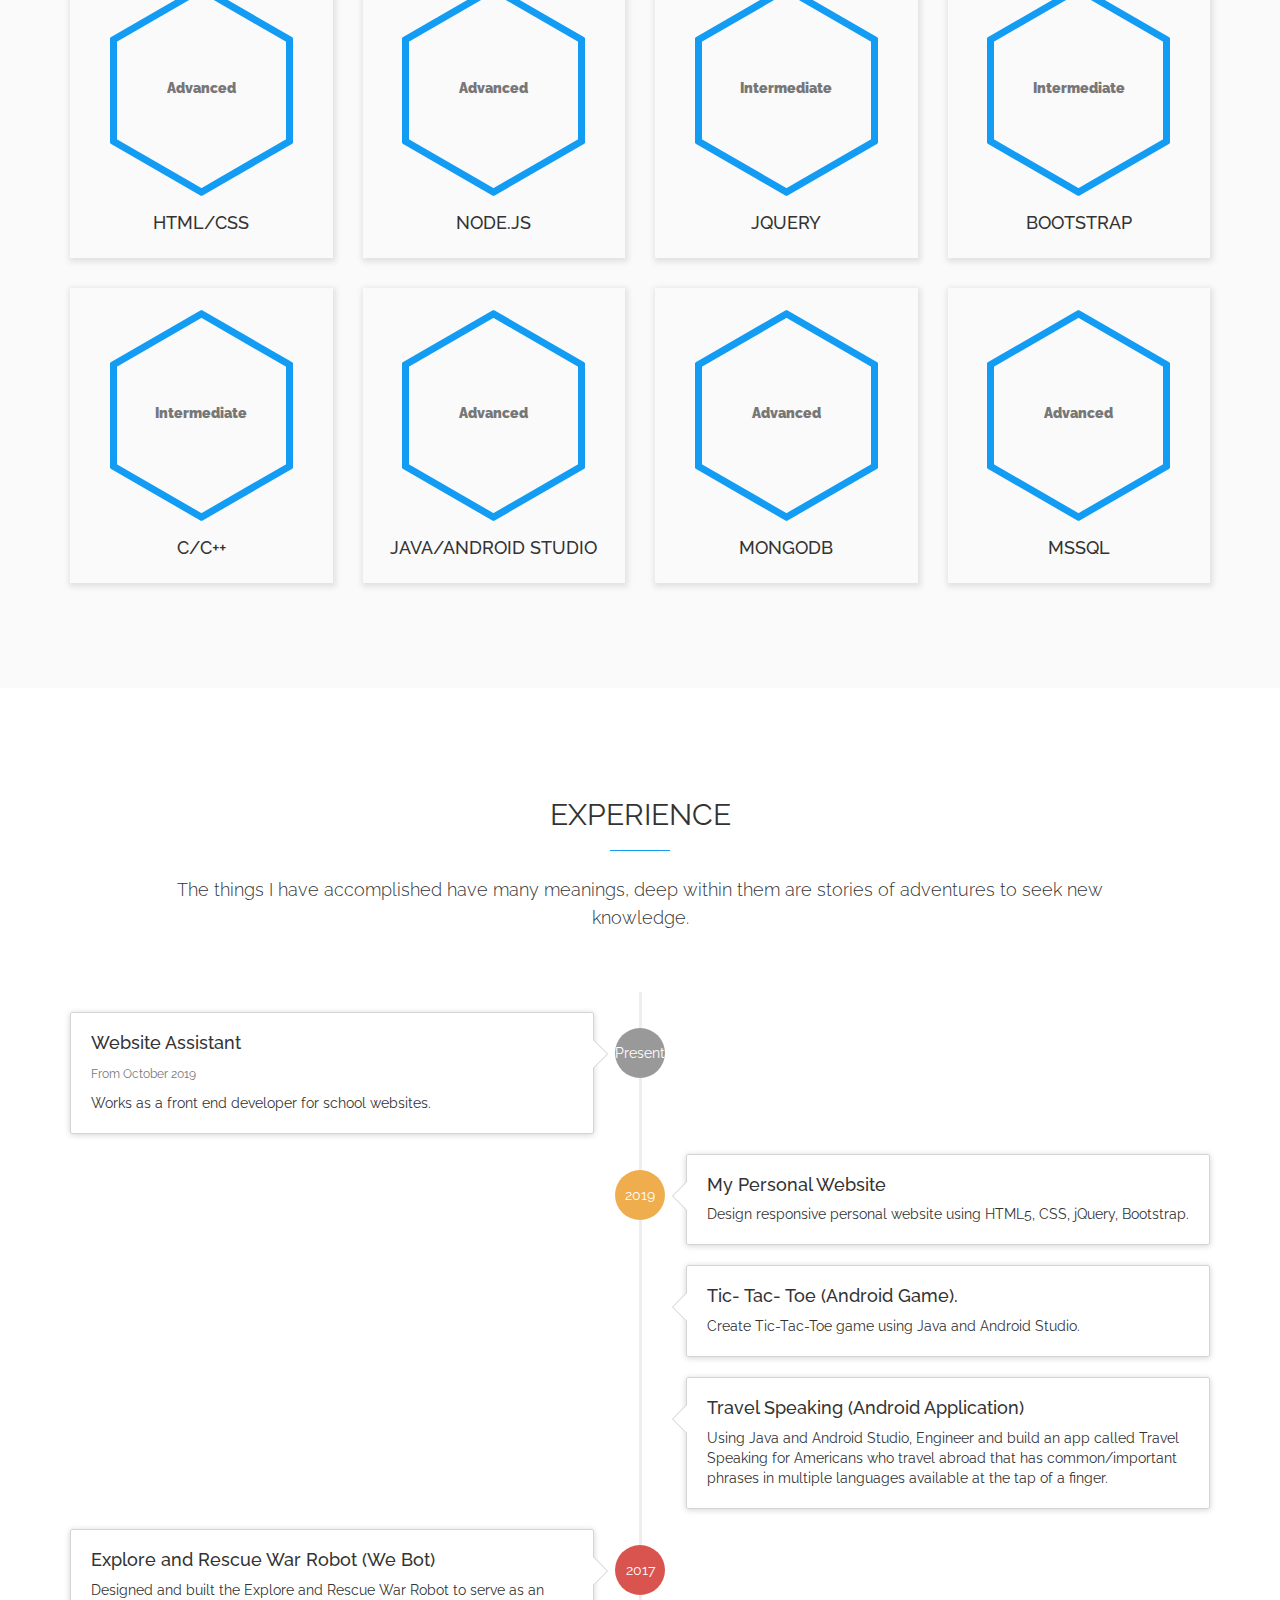
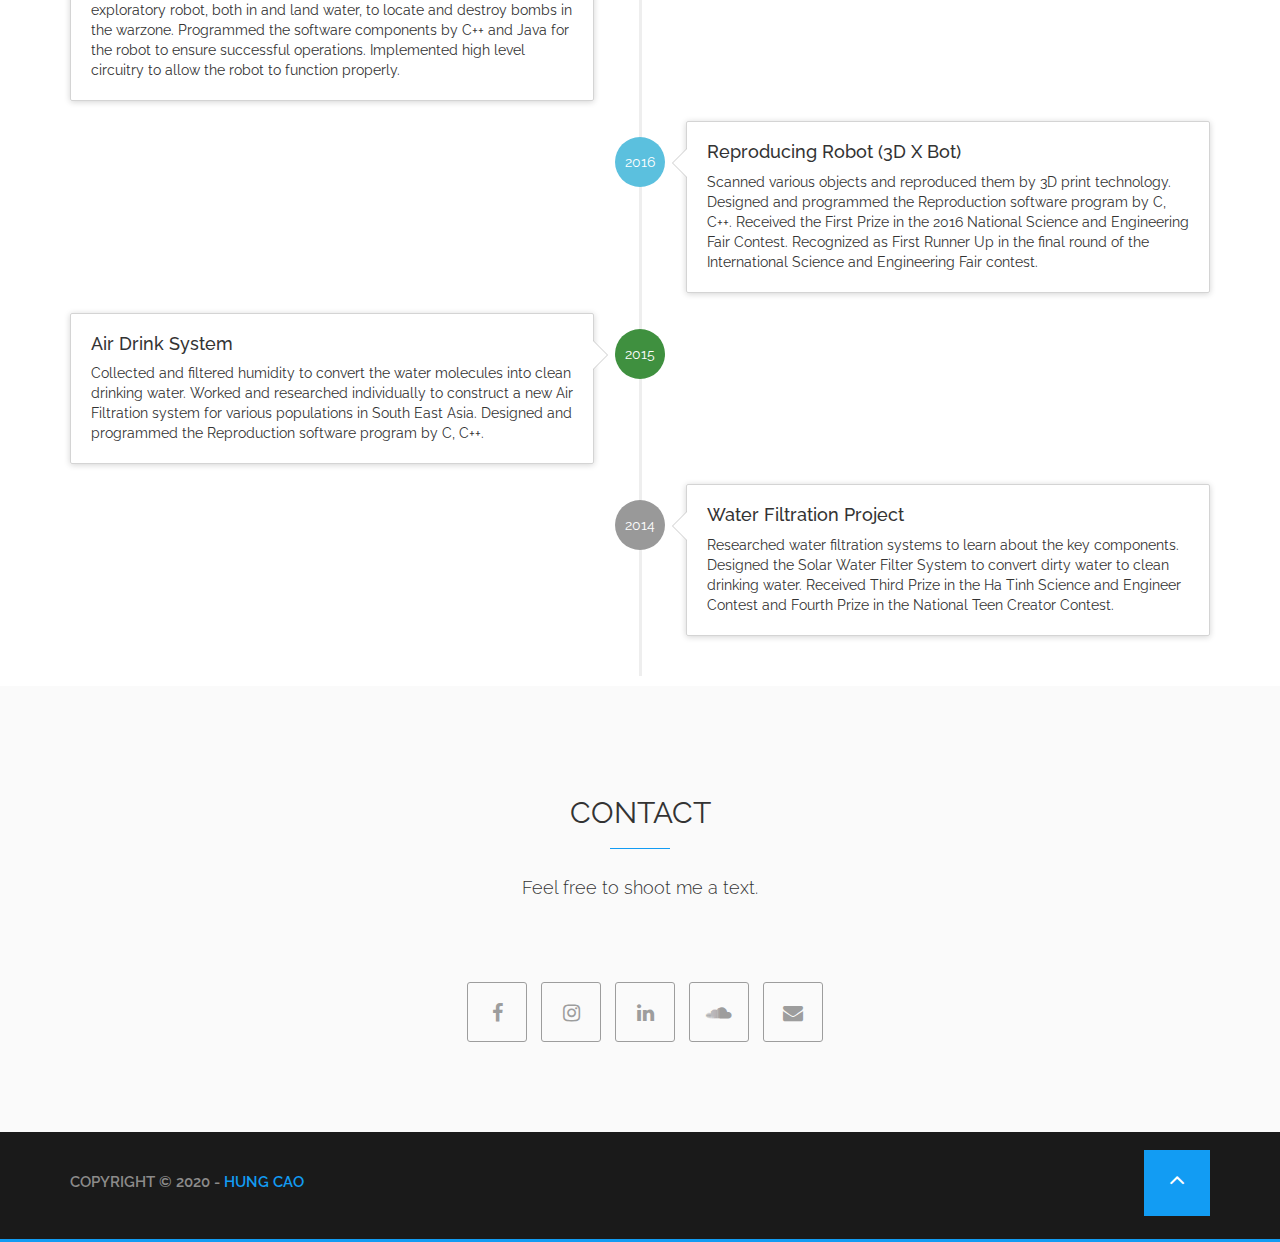
==== commit b56e46df: "fix1-19" ====
--- a/index.html
+++ b/index.html
@@ -17,7 +17,7 @@
         <link rel="stylesheet" href="css/font-awesome.min.css">
 
         <link rel="stylesheet" type="text/css" href="css/style.css">
-        <link rel="stylesheet" type="text/css" href="css/styleweb.css">
+       
         <!--Bx Slider Css-->
         <link rel="stylesheet" type="text/css" href="css/jquery.bxslider.css">
         
@@ -195,7 +195,7 @@
                         <div class="col-xs-12 col-sm-6 col-md-3">
                             <div class="skill-block">
                                 <div class="sk-border">
-                                    <h2>95%</h2>
+                                    <h4>Intermediate</h4>
                                 </div>
 
                                 <div class="sk-text">
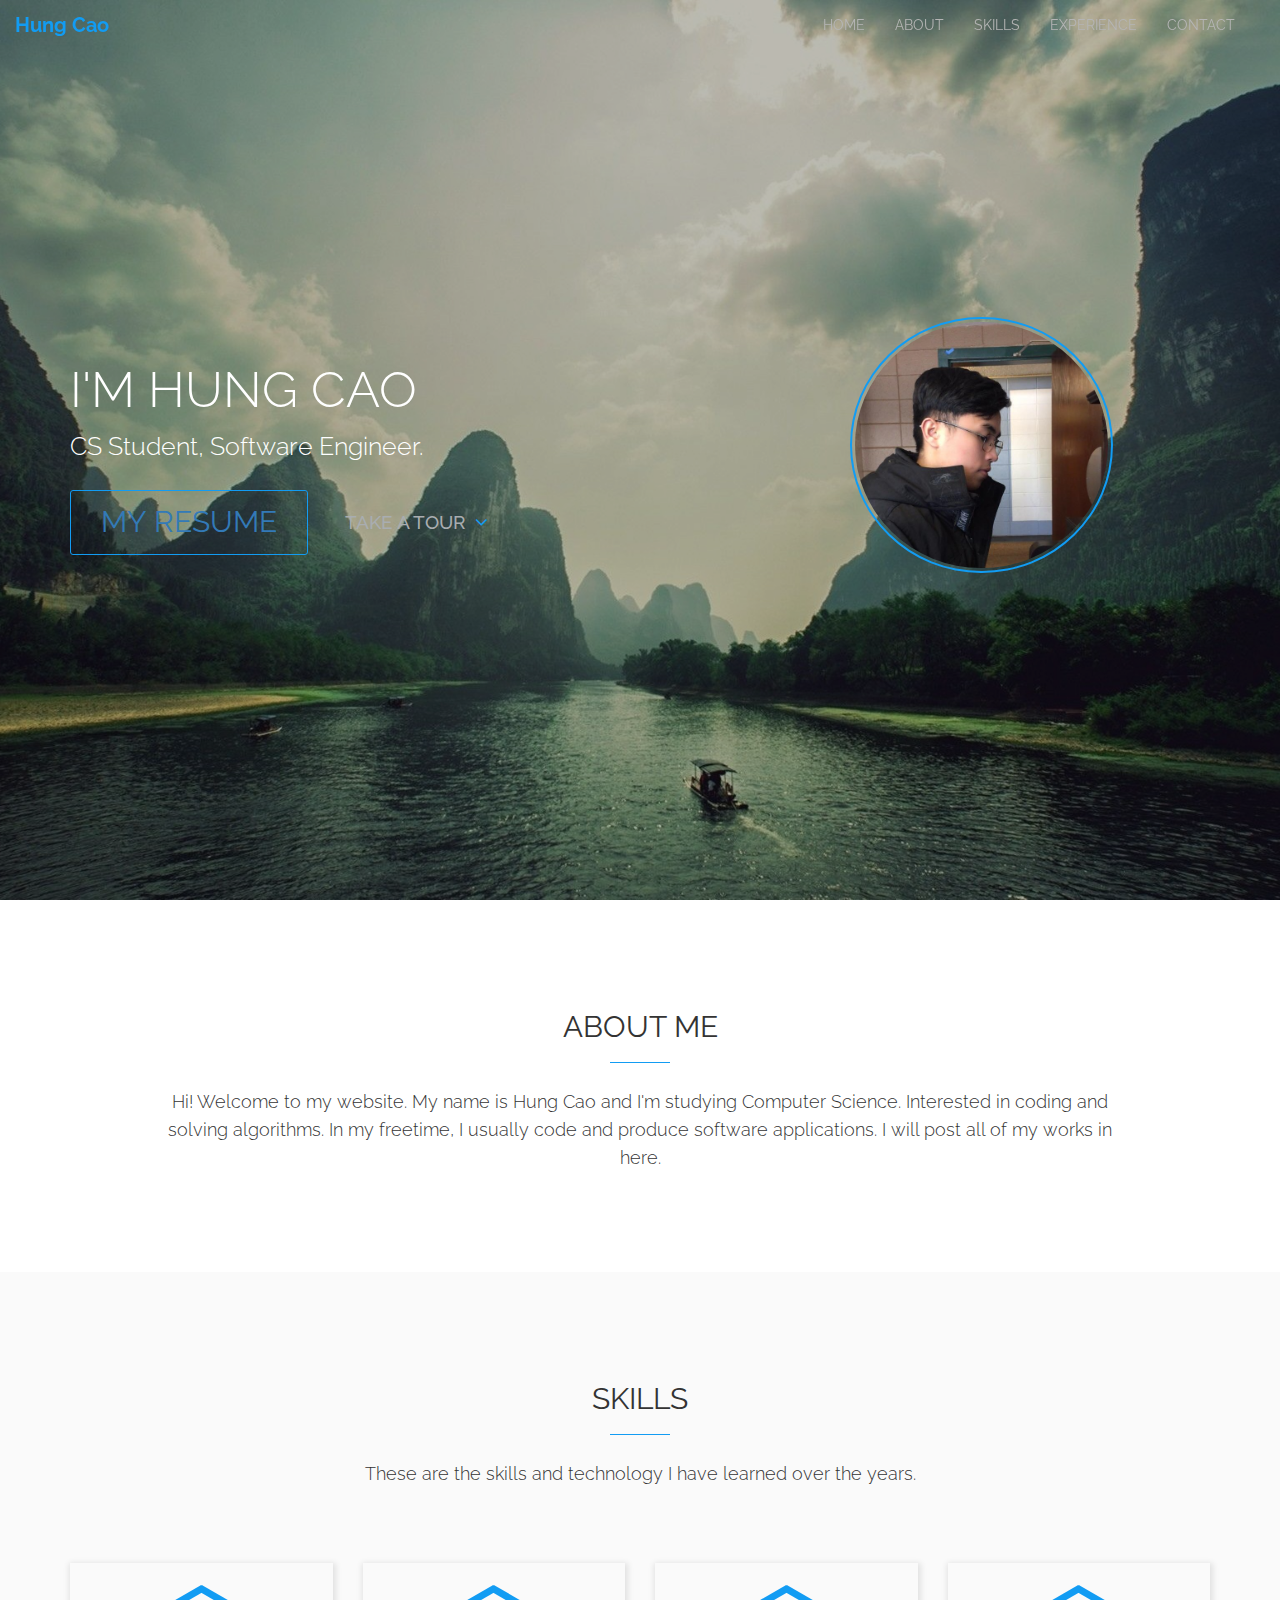
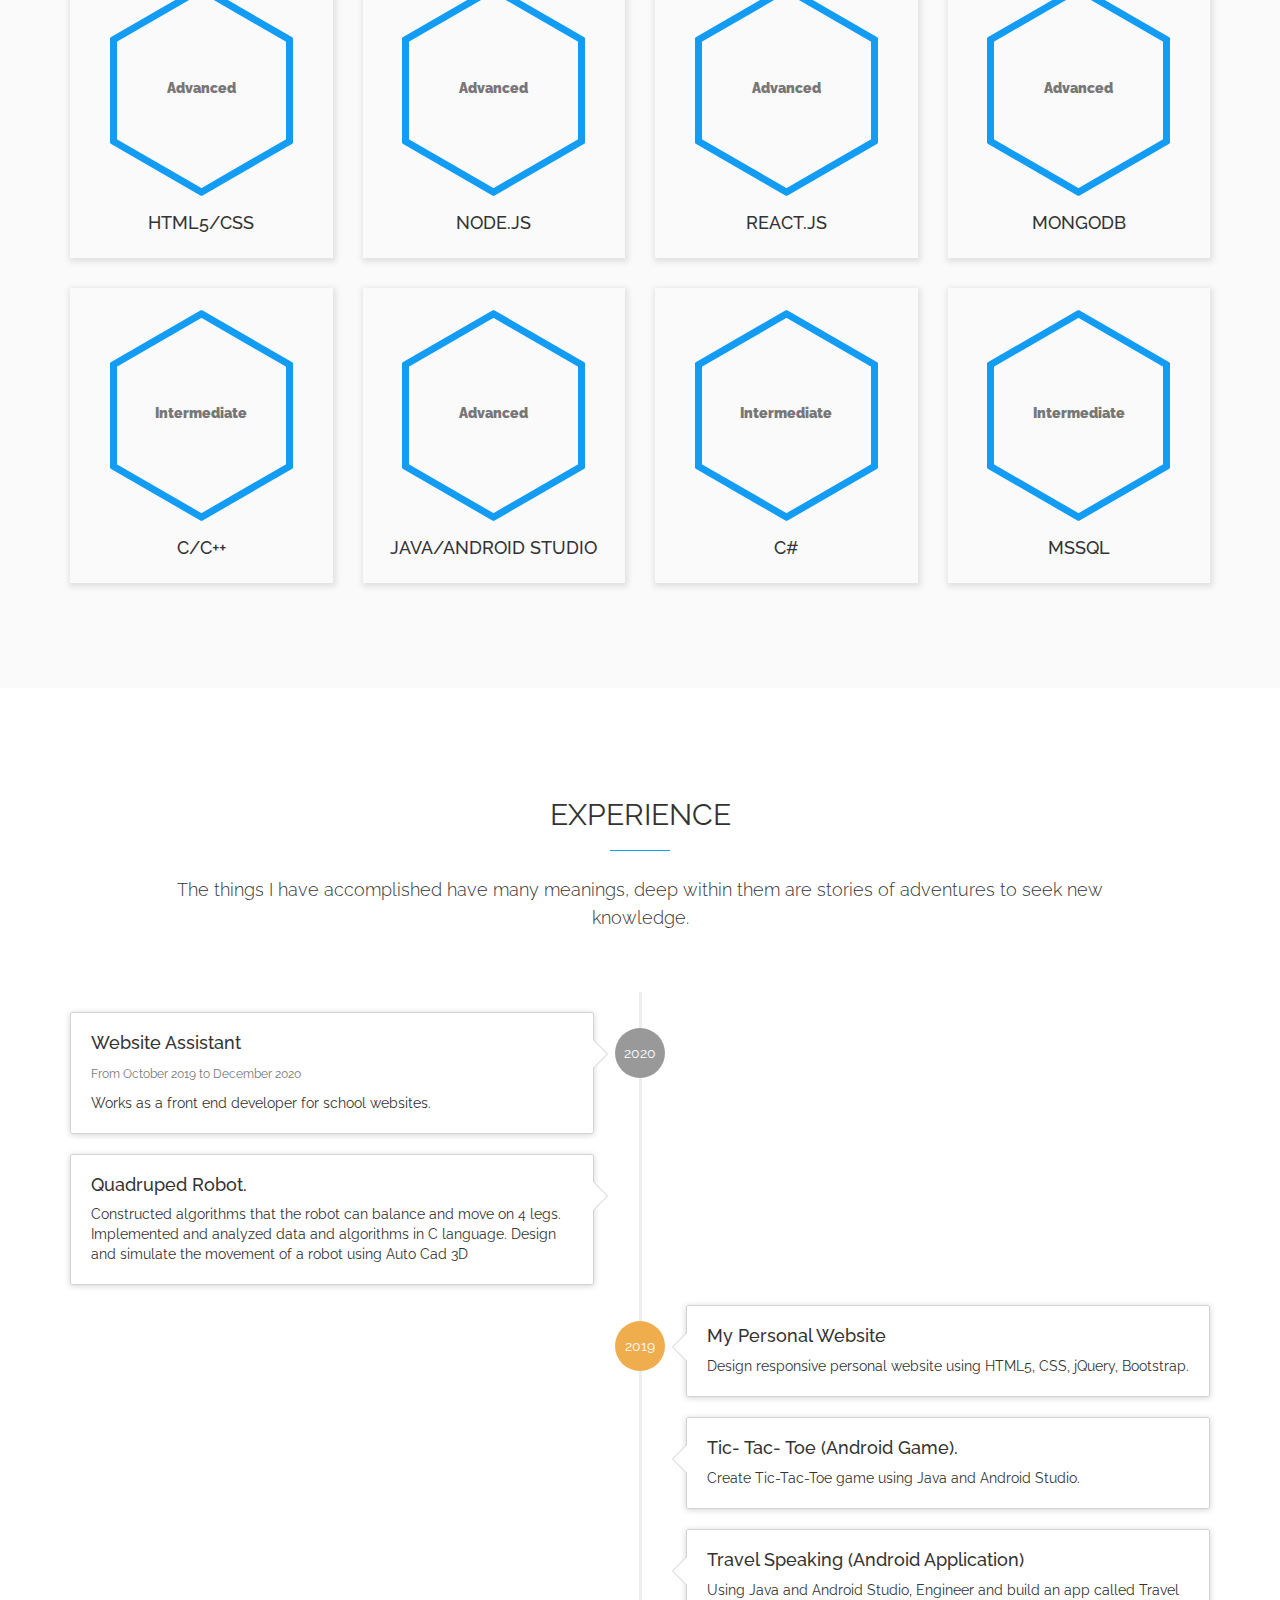
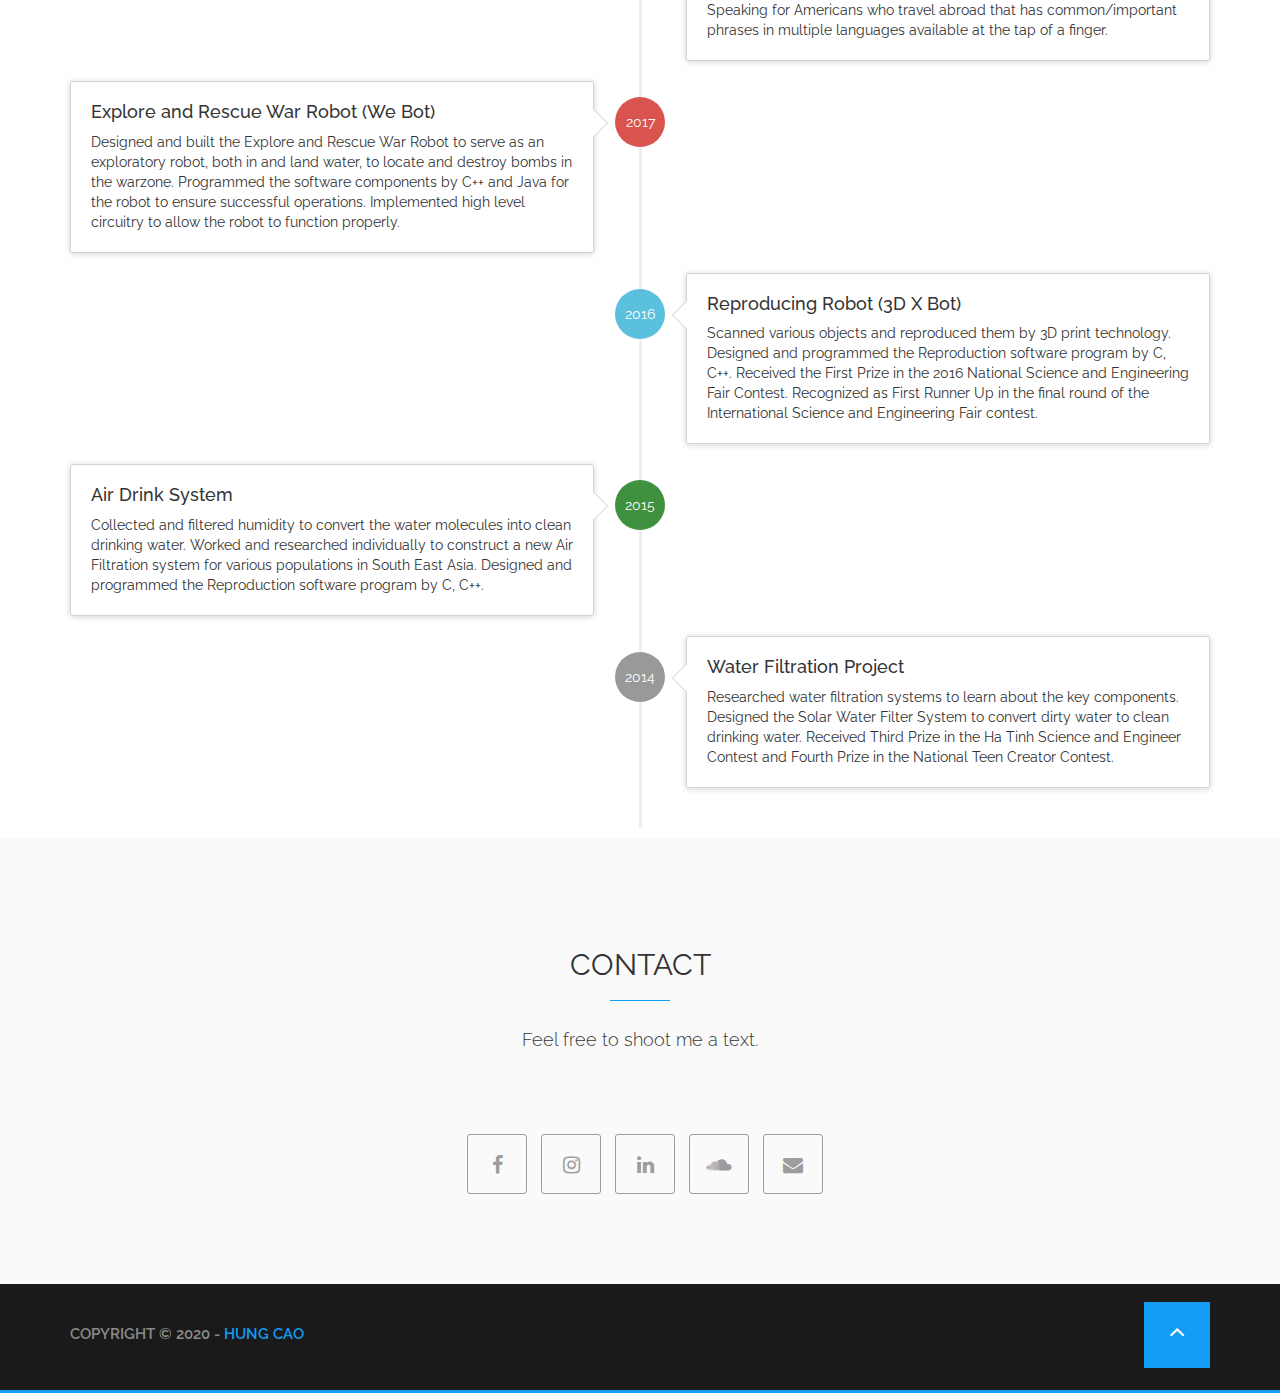
==== commit b64cd4d2: "resumeUP" ====
--- a/index.html
+++ b/index.html
@@ -44,7 +44,7 @@
                     </button>
                     <a class="navbar-brand" href="#">
                         <!--Small size logo-->
-                        <p>HC</p>
+                        <p>Hung Cao</p>
 
                     </a>
                   </div>
@@ -79,13 +79,13 @@
 
                                 <!--Titile and Description-->
                                 <h1>I'm Hung Cao</h1>
-                                <p>Software Engineer, Inventor, Dj, Producer!</p>
+                                <p>CS Student, Software Engineer.</p>
 
                             </div>
 
                             <div class="header-btns">
 
-                                <a class="btn btn-download" href="./Hung Cao Resume 2022.pdf">My Resume</a>
+                                <a class="btn btn-download" href="./resume.html">My Resume</a>
                                 <a class="btn btn-tour" href="#ABOUT" id="tour">Take A Tour
                                     <i class="fa fa-angle-down"></i>
                                 </a>
@@ -162,7 +162,7 @@
                                     <h4>Advanced</h4>
                                 </div>
                                 <div class="sk-text">
-                                    <h4>HTML/CSS</h4>
+                                    <h4>HTML5/CSS</h4>
                                 </div>
                             </div>
                         </div>
@@ -182,11 +182,11 @@
                         <div class="col-xs-12 col-sm-6 col-md-3">
                             <div class="skill-block">
                                 <div class="sk-border">
-                                    <h4>Intermediate</h4>
+                                    <h4>Advanced</h4>
                                 </div>
 
                                 <div class="sk-text">
-                                    <h4>jquery</h4>
+                                    <h4>React.js</h4>
                                     
                                 </div>
                             </div>
@@ -195,11 +195,11 @@
                         <div class="col-xs-12 col-sm-6 col-md-3">
                             <div class="skill-block">
                                 <div class="sk-border">
-                                    <h4>Intermediate</h4>
+                                    <h4>Advanced</h4>
                                 </div>
 
                                 <div class="sk-text">
-                                    <h4>Bootstrap</h4>
+                                    <h4>MongoDB</h4>
                                     
                                 </div>
                             </div>
@@ -235,11 +235,11 @@
                       <div class="col-xs-12 col-sm-6 col-md-3">
                           <div class="skill-block">
                               <div class="sk-border">
-                                  <h4>Advanced</h4>
+                                  <h4>Intermediate</h4>
                               </div>
 
                               <div class="sk-text">
-                                  <h4>MongoDB</h4>
+                                  <h4>C#</h4>
                                   
                               </div>
                           </div>
@@ -248,7 +248,7 @@
                       <div class="col-xs-12 col-sm-6 col-md-3">
                           <div class="skill-block">
                               <div class="sk-border">
-                                  <h4>Advanced</h4>
+                                  <h4>Intermediate</h4>
                               </div>
 
                               <div class="sk-text">
@@ -291,11 +291,11 @@
             <div class="container">
                 <ul class="timeline">
                     <li>    
-                      <div class="timeline-badge"><p>Present</p></div>
+                      <div class="timeline-badge"><p>2020</p></div>
                       <div class="timeline-panel">
                         <div class="timeline-heading">
                           <h4 class="timeline-title">Website Assistant</h4>
-                          <p><small class="text-muted"> From October 2019</small></p>
+                          <p><small class="text-muted"> From October 2019 to December 2020</small></p>
                         </div>
                         <div class="timeline-body">
                           <p>Works as a front end developer for school websites.</p>
@@ -303,6 +303,18 @@
                       </div>
 
                     </li>
+                    <li >
+                        
+                        <div class="timeline-panel">
+                          <div class="timeline-heading">
+                            <h4 class="timeline-title">Quadruped Robot.</h4>
+                          </div>
+                          <div class="timeline-body">
+                            <p>Constructed algorithms that the robot can balance and move on 4 legs. Implemented and analyzed data and algorithms in C language. Design and simulate the movement of a robot using Auto Cad 3D
+                              </p>
+                          </div>
+                        </div>
+                      </li>
 
                     <li class="timeline-inverted">
                       <div class="timeline-badge warning"><p>2019</p></div>
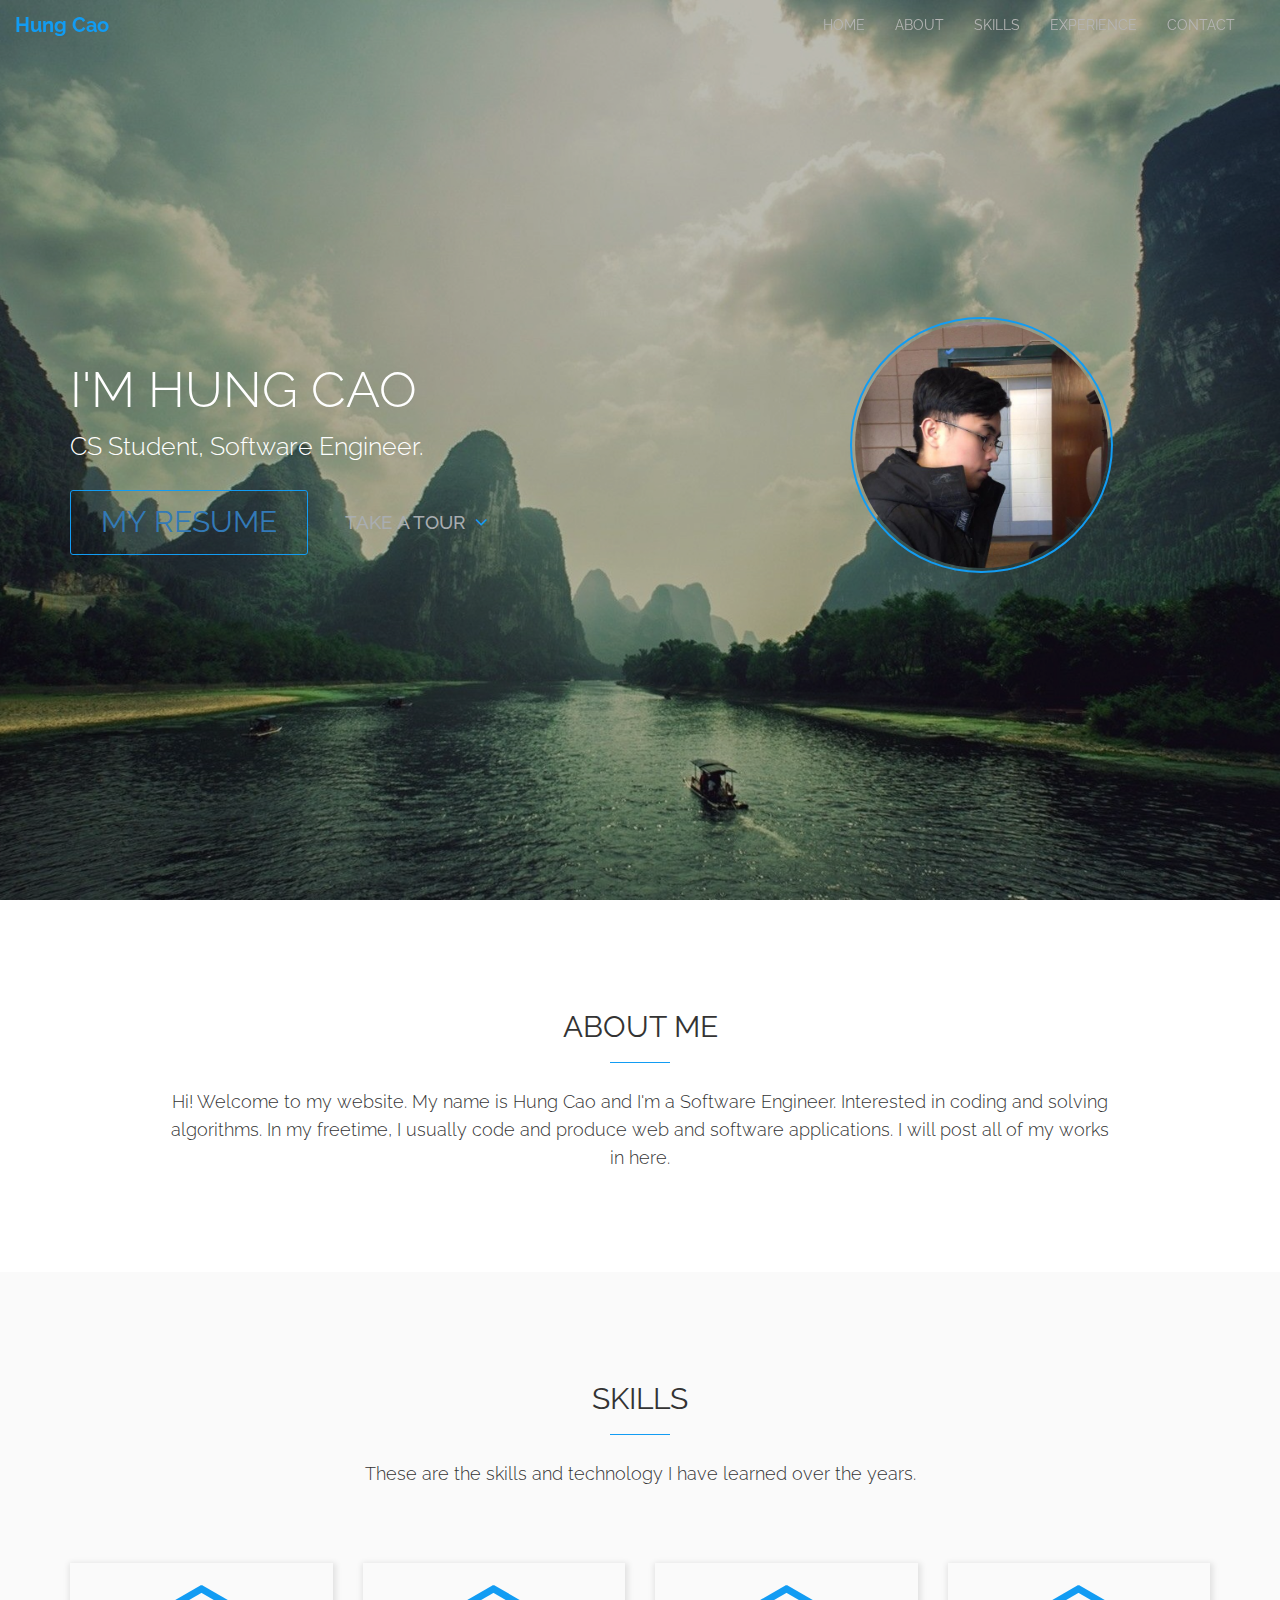
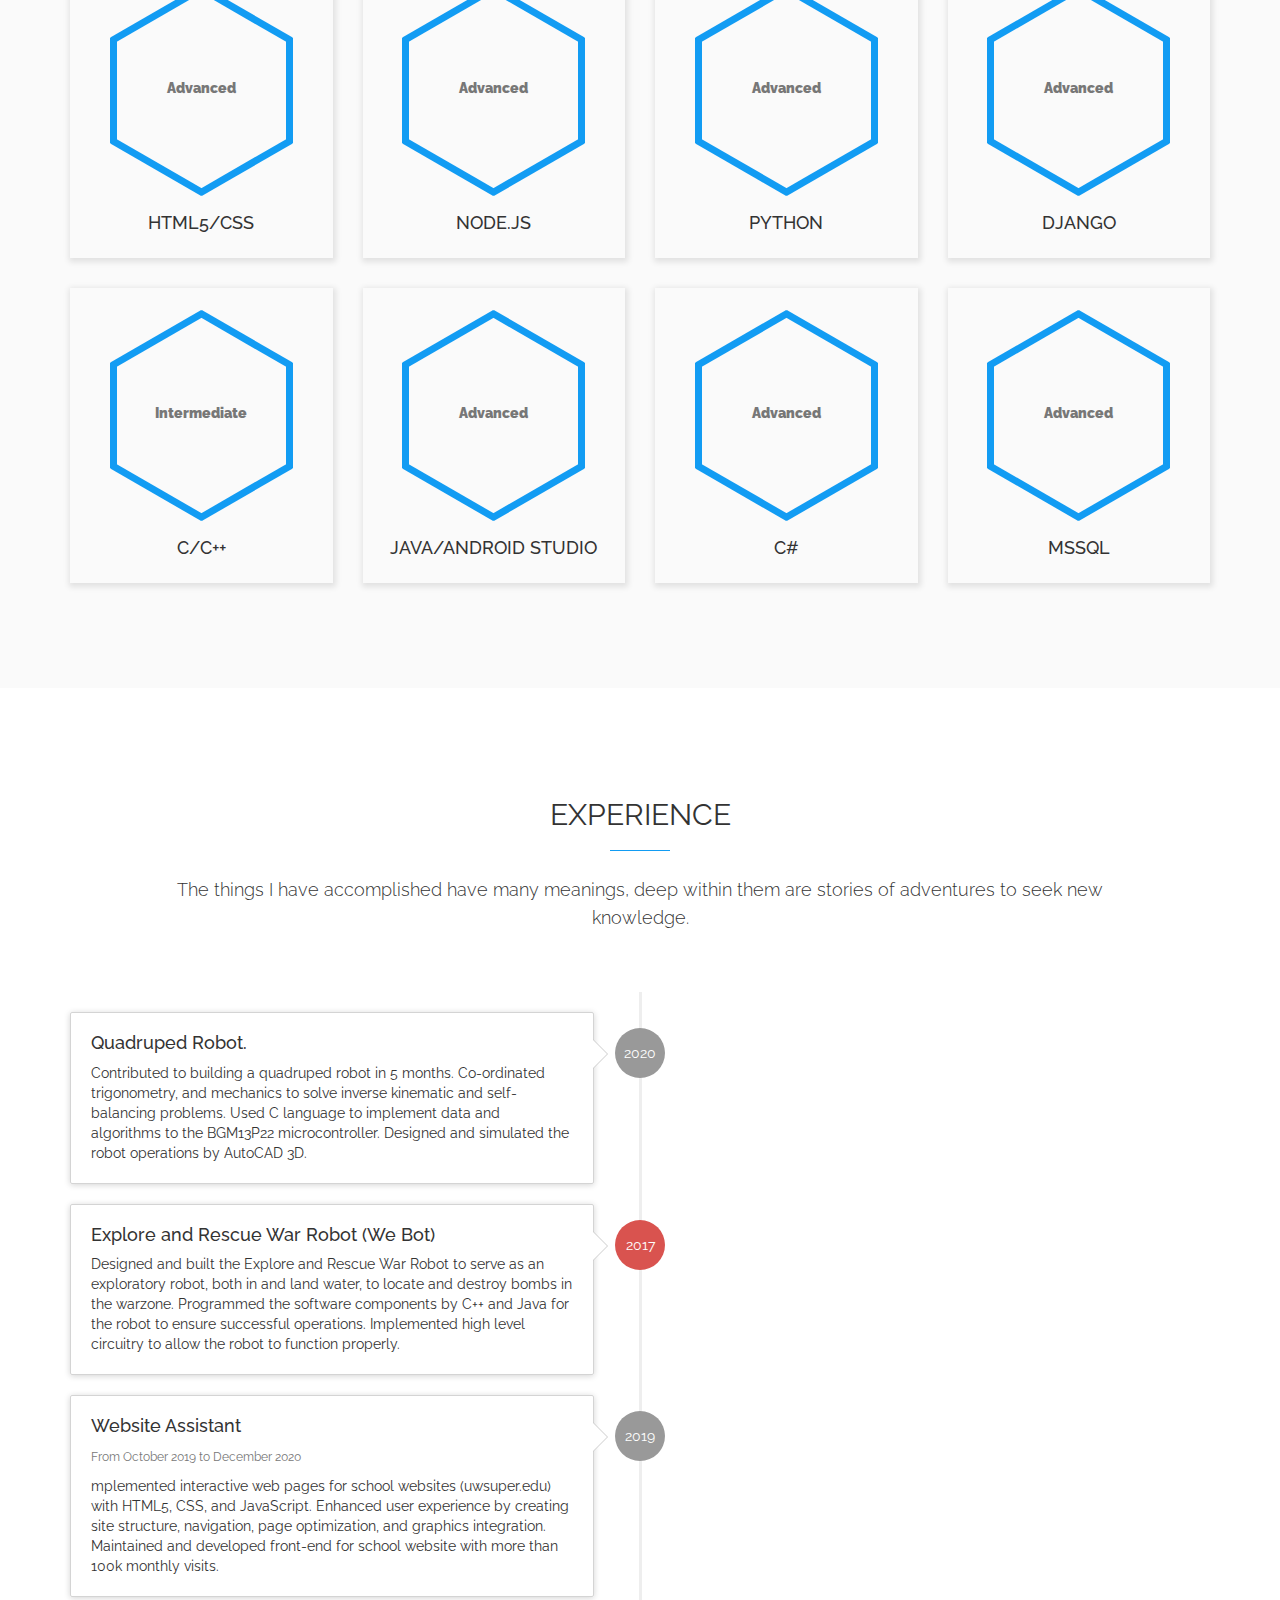
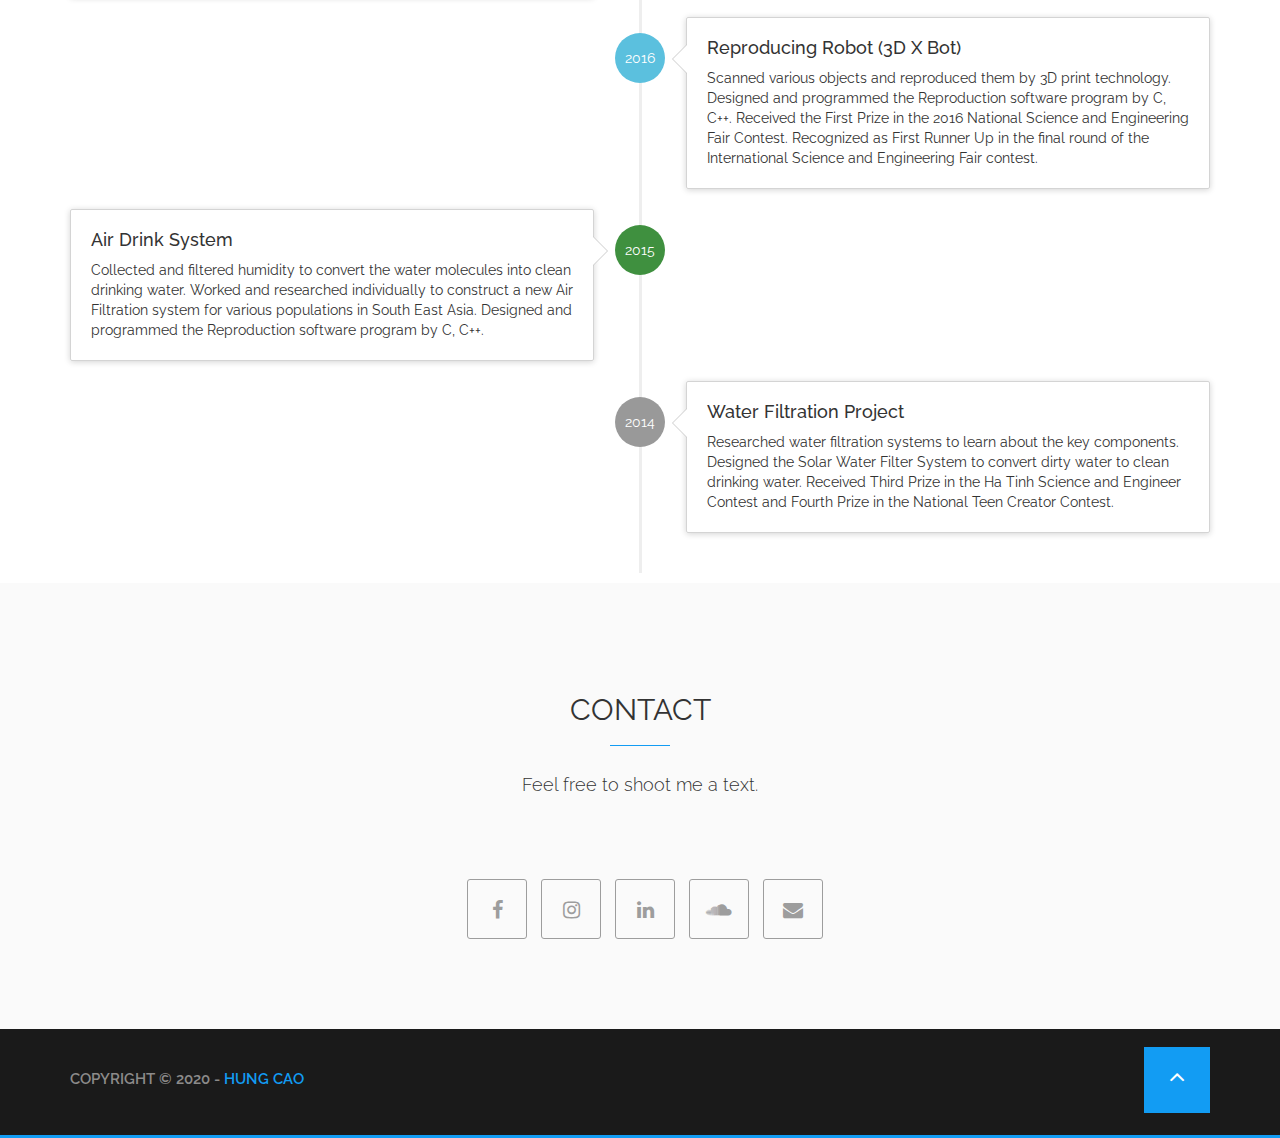
==== commit 38c6ca3a: "[Addition] Add experiences" ====
--- a/index.html
+++ b/index.html
@@ -69,8 +69,6 @@
 
                 <div class="container header-container">
 
-                 
-
                     <div class="row">
 
                         <div class="col-md-8">
@@ -126,8 +124,8 @@
                         <div class="section-title">
 
                             <h2>About Me</h2>
-                            <p>Hi! Welcome to my website. My name is Hung Cao and I'm studying Computer Science. Interested in coding and solving algorithms.
-                            In my freetime, I usually code and produce software applications. I will post all of my works in here.</p>
+                            <p>Hi! Welcome to my website. My name is Hung Cao and I'm a Software Engineer. Interested in coding and solving algorithms.
+                            In my freetime, I usually code and produce web and software applications. I will post all of my works in here.</p>
 
                         </div>
 
@@ -186,7 +184,7 @@
                                 </div>
 
                                 <div class="sk-text">
-                                    <h4>React.js</h4>
+                                    <h4>Python</h4>
                                     
                                 </div>
                             </div>
@@ -199,7 +197,7 @@
                                 </div>
 
                                 <div class="sk-text">
-                                    <h4>MongoDB</h4>
+                                    <h4>Django</h4>
                                     
                                 </div>
                             </div>
@@ -235,7 +233,7 @@
                       <div class="col-xs-12 col-sm-6 col-md-3">
                           <div class="skill-block">
                               <div class="sk-border">
-                                  <h4>Intermediate</h4>
+                                  <h4>Advanced</h4>
                               </div>
 
                               <div class="sk-text">
@@ -248,7 +246,7 @@
                       <div class="col-xs-12 col-sm-6 col-md-3">
                           <div class="skill-block">
                               <div class="sk-border">
-                                  <h4>Intermediate</h4>
+                                  <h4>Advanced</h4>
                               </div>
 
                               <div class="sk-text">
@@ -257,15 +255,13 @@
                               </div>
                           </div>
                       </div>
-
-
                   </div>
                 </div>
                 
             </div>
         </div>
-
         </section>
+
         <!--Experiences-->
         <section class= "experience" id="EXPERIENCE">
             <div class="container">
@@ -290,61 +286,20 @@
             
             <div class="container">
                 <ul class="timeline">
-                    <li>    
-                      <div class="timeline-badge"><p>2020</p></div>
-                      <div class="timeline-panel">
-                        <div class="timeline-heading">
-                          <h4 class="timeline-title">Website Assistant</h4>
-                          <p><small class="text-muted"> From October 2019 to December 2020</small></p>
-                        </div>
-                        <div class="timeline-body">
-                          <p>Works as a front end developer for school websites.</p>
-                        </div>
-                      </div>
-
-                    </li>
-                    <li >
-                        
-                        <div class="timeline-panel">
-                          <div class="timeline-heading">
-                            <h4 class="timeline-title">Quadruped Robot.</h4>
-                          </div>
-                          <div class="timeline-body">
-                            <p>Constructed algorithms that the robot can balance and move on 4 legs. Implemented and analyzed data and algorithms in C language. Design and simulate the movement of a robot using Auto Cad 3D
-                              </p>
-                          </div>
-                        </div>
-                      </li>
-
-                    <li class="timeline-inverted">
-                      <div class="timeline-badge warning"><p>2019</p></div>
-                      <div class="timeline-panel">
-                        <div class="timeline-heading">
-                          <h4 class="timeline-title">My Personal Website </h4>
-                        </div>
-                        <div class="timeline-body">
-                          <p>Design responsive personal website using HTML5, CSS, jQuery, Bootstrap.</p>
-                          
-                        </div>
-                      </div>
-                    </li>
-                    <li class="timeline-inverted">
-                      <div class="timeline-panel">
-                        <div class="timeline-heading">
-                          <h4 class="timeline-title">Tic- Tac- Toe (Android Game). </h4>
-                        </div>
-                        <div class="timeline-body">
-                          <p>Create Tic-Tac-Toe game using Java and Android Studio.</p>
-                        </div>
-                      </div>
-                    </li>
-                    <li class="timeline-inverted">
-                      <div class="timeline-panel">
-                        <div class="timeline-heading">
-                          <h4 class="timeline-title">Travel Speaking (Android Application)</h4>
-                        </div>
-                        <div class="timeline-body">
-                          <p>Using Java and Android Studio, Engineer and build an app called Travel Speaking for Americans who travel abroad that has common/important phrases in multiple languages available at the tap of a finger.</p>
+                    
+                    
+                    <li >      
+                      <div class="timeline-badge"><p>2020</p></div>             
+                      <div class="timeline-panel">
+                        <div class="timeline-heading">
+                          <h4 class="timeline-title">Quadruped Robot.</h4>
+                        </div>
+                        <div class="timeline-body">
+                          <p> Contributed to building a quadruped robot in 5 months. 
+                            Co-ordinated trigonometry, and mechanics to solve inverse kinematic and self-balancing problems. 
+                            Used C language to implement data and algorithms to the BGM13P22 microcontroller.
+                            Designed and simulated the robot operations by AutoCAD 3D.
+                            </p>
                         </div>
                       </div>
                     </li>
@@ -364,6 +319,20 @@
                       </div>
                     </li>
                     
+                    <li>    
+                      <div class="timeline-badge"><p>2019</p></div>
+                      <div class="timeline-panel">
+                        <div class="timeline-heading">
+                          <h4 class="timeline-title">Website Assistant</h4>
+                          <p><small class="text-muted"> From October 2019 to December 2020</small></p>
+                        </div>
+                        <div class="timeline-body">
+                          <p>mplemented interactive web pages for school websites (uwsuper.edu) with HTML5, CSS, and JavaScript. 
+                            Enhanced user experience by creating site structure, navigation, page optimization, and graphics integration. 
+                            Maintained and developed front-end for school website with more than 100k monthly visits.</p>
+                        </div>
+                      </div>
+                    </li>
                     
                     <li class="timeline-inverted">
                       <div class="timeline-badge info"><p>2016</p></i></div>
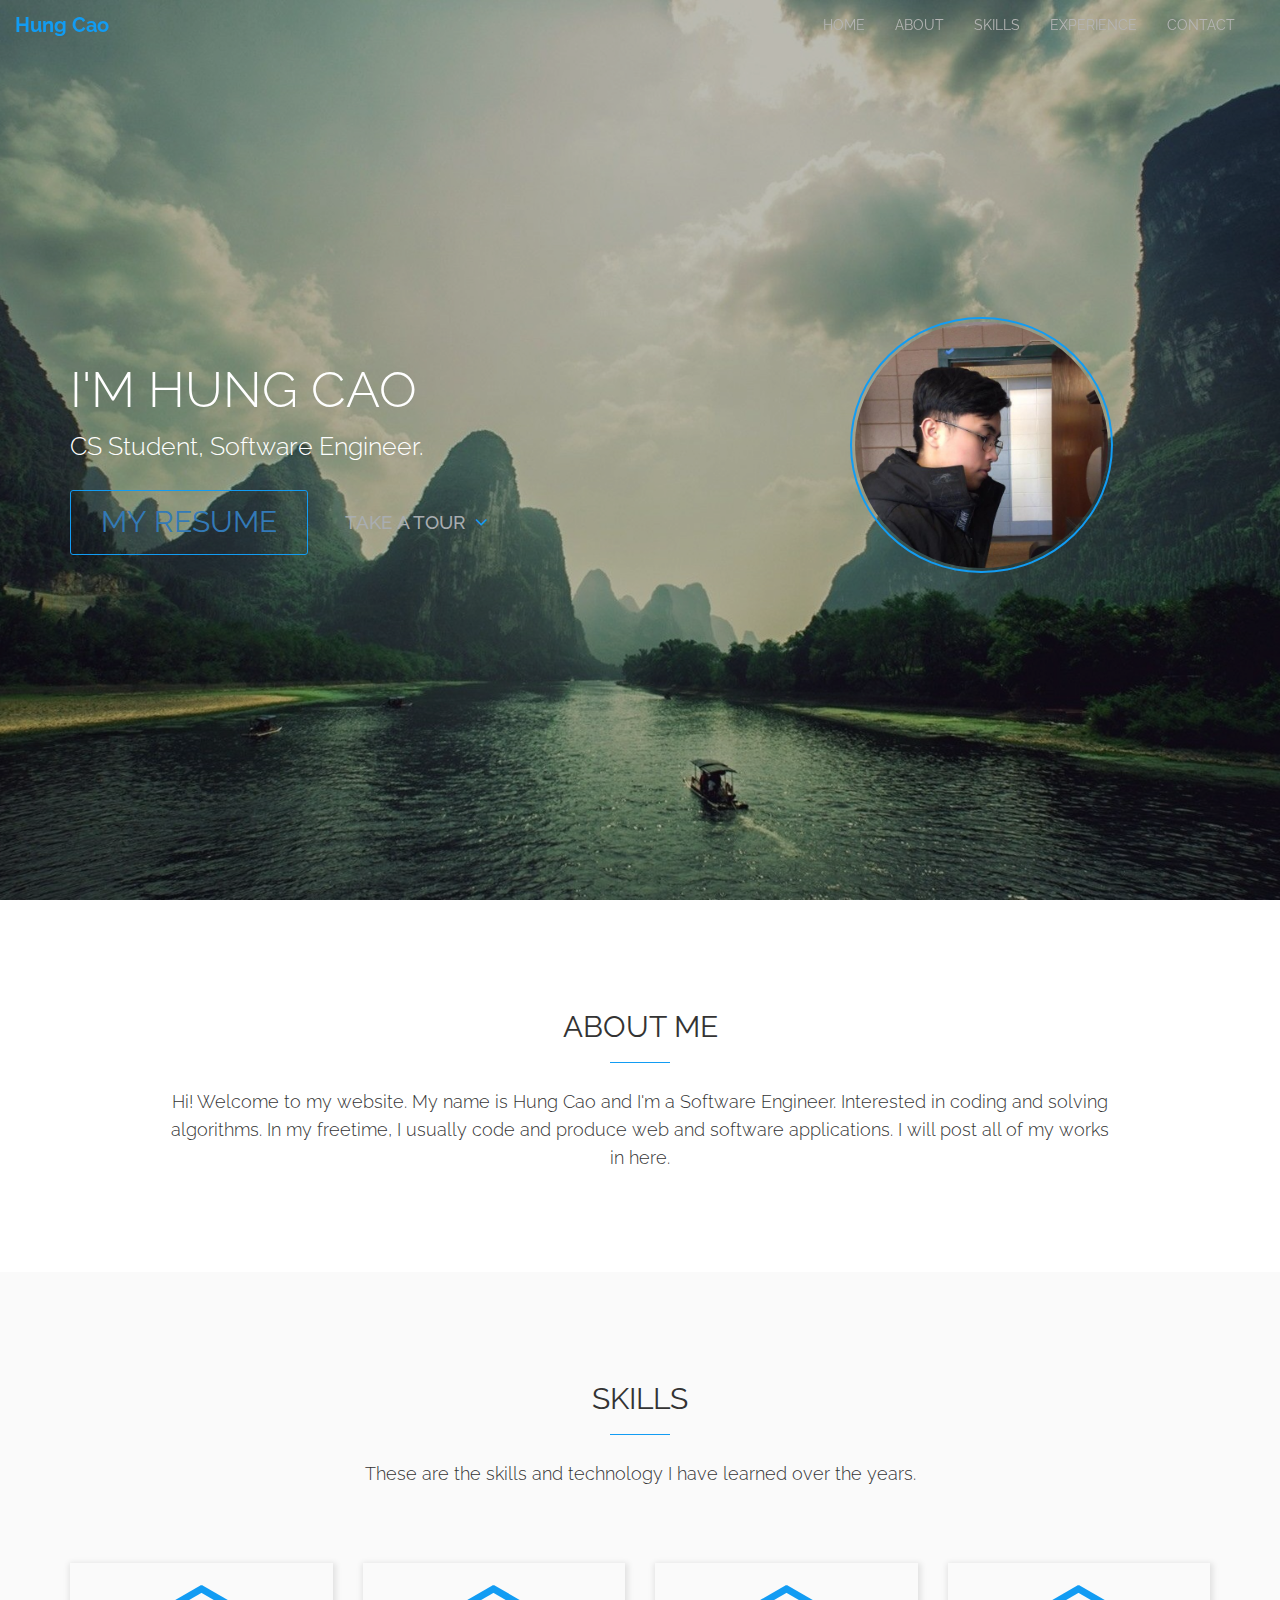
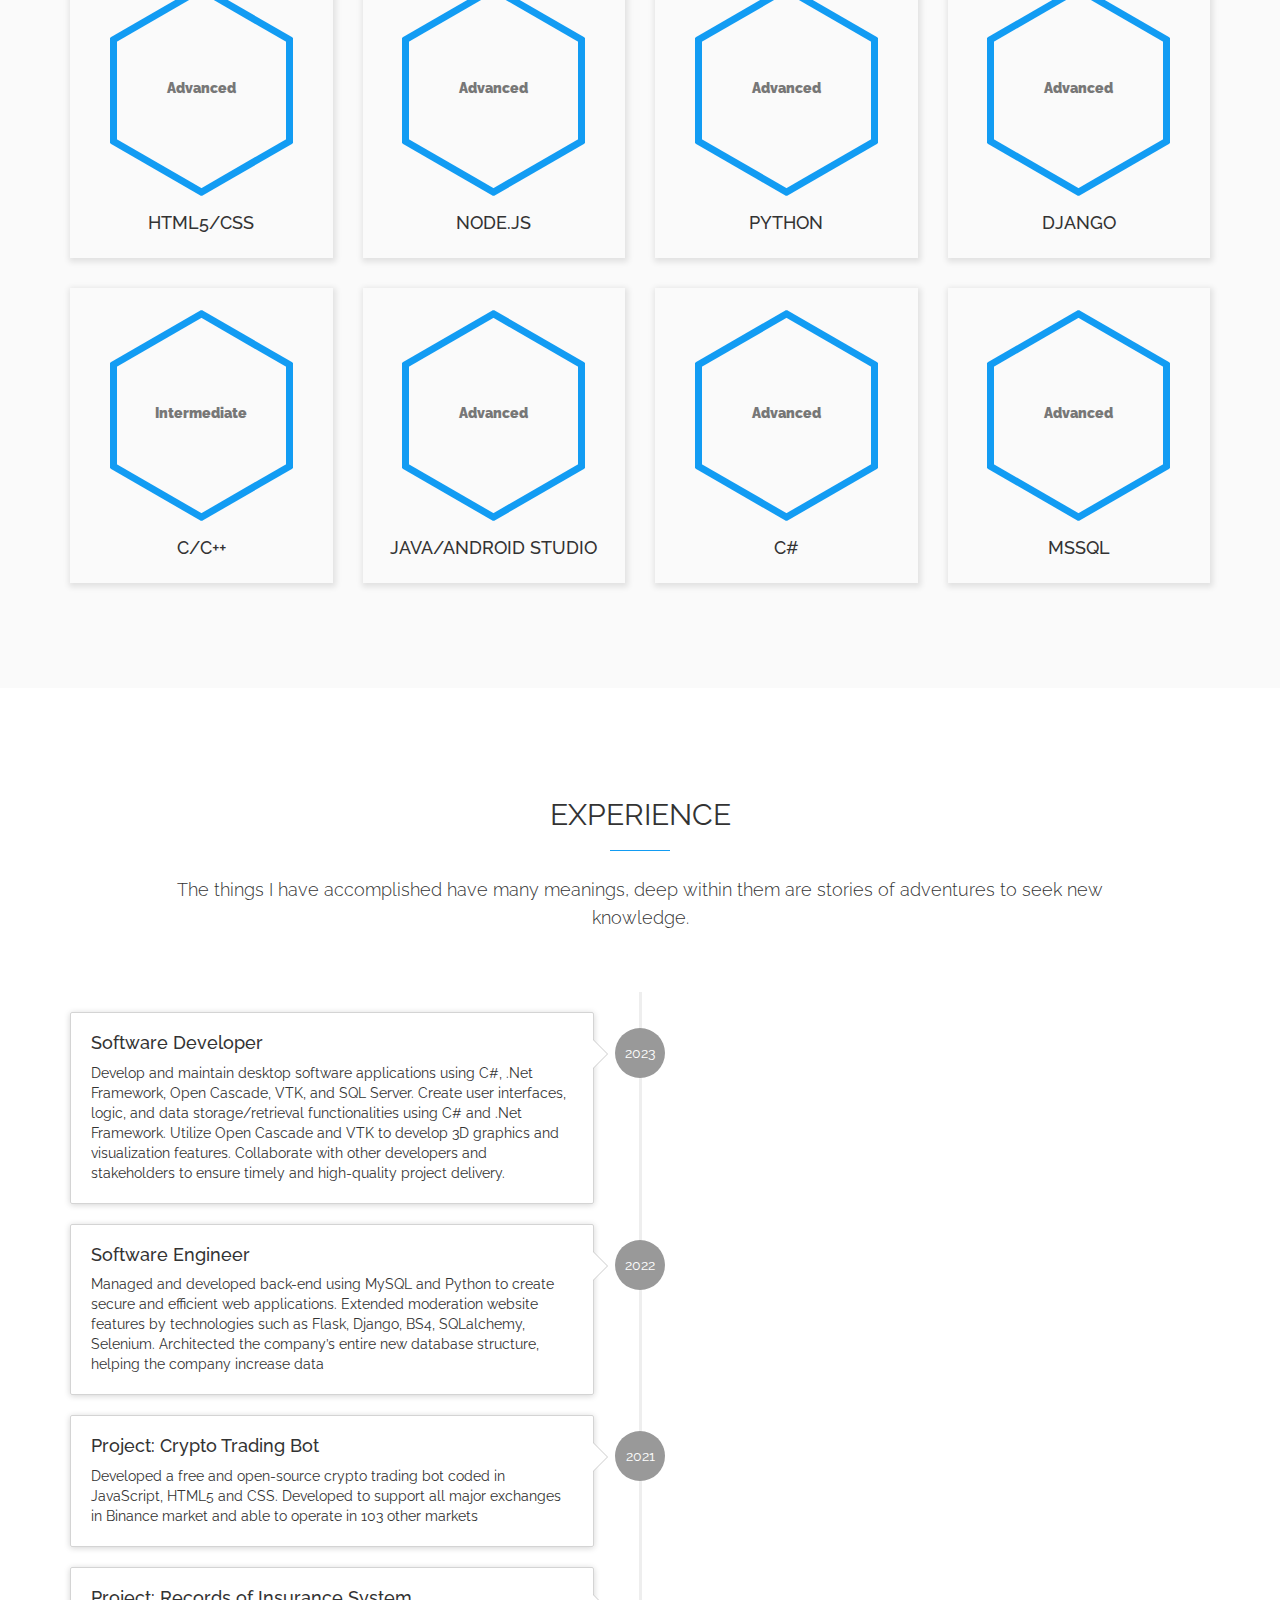
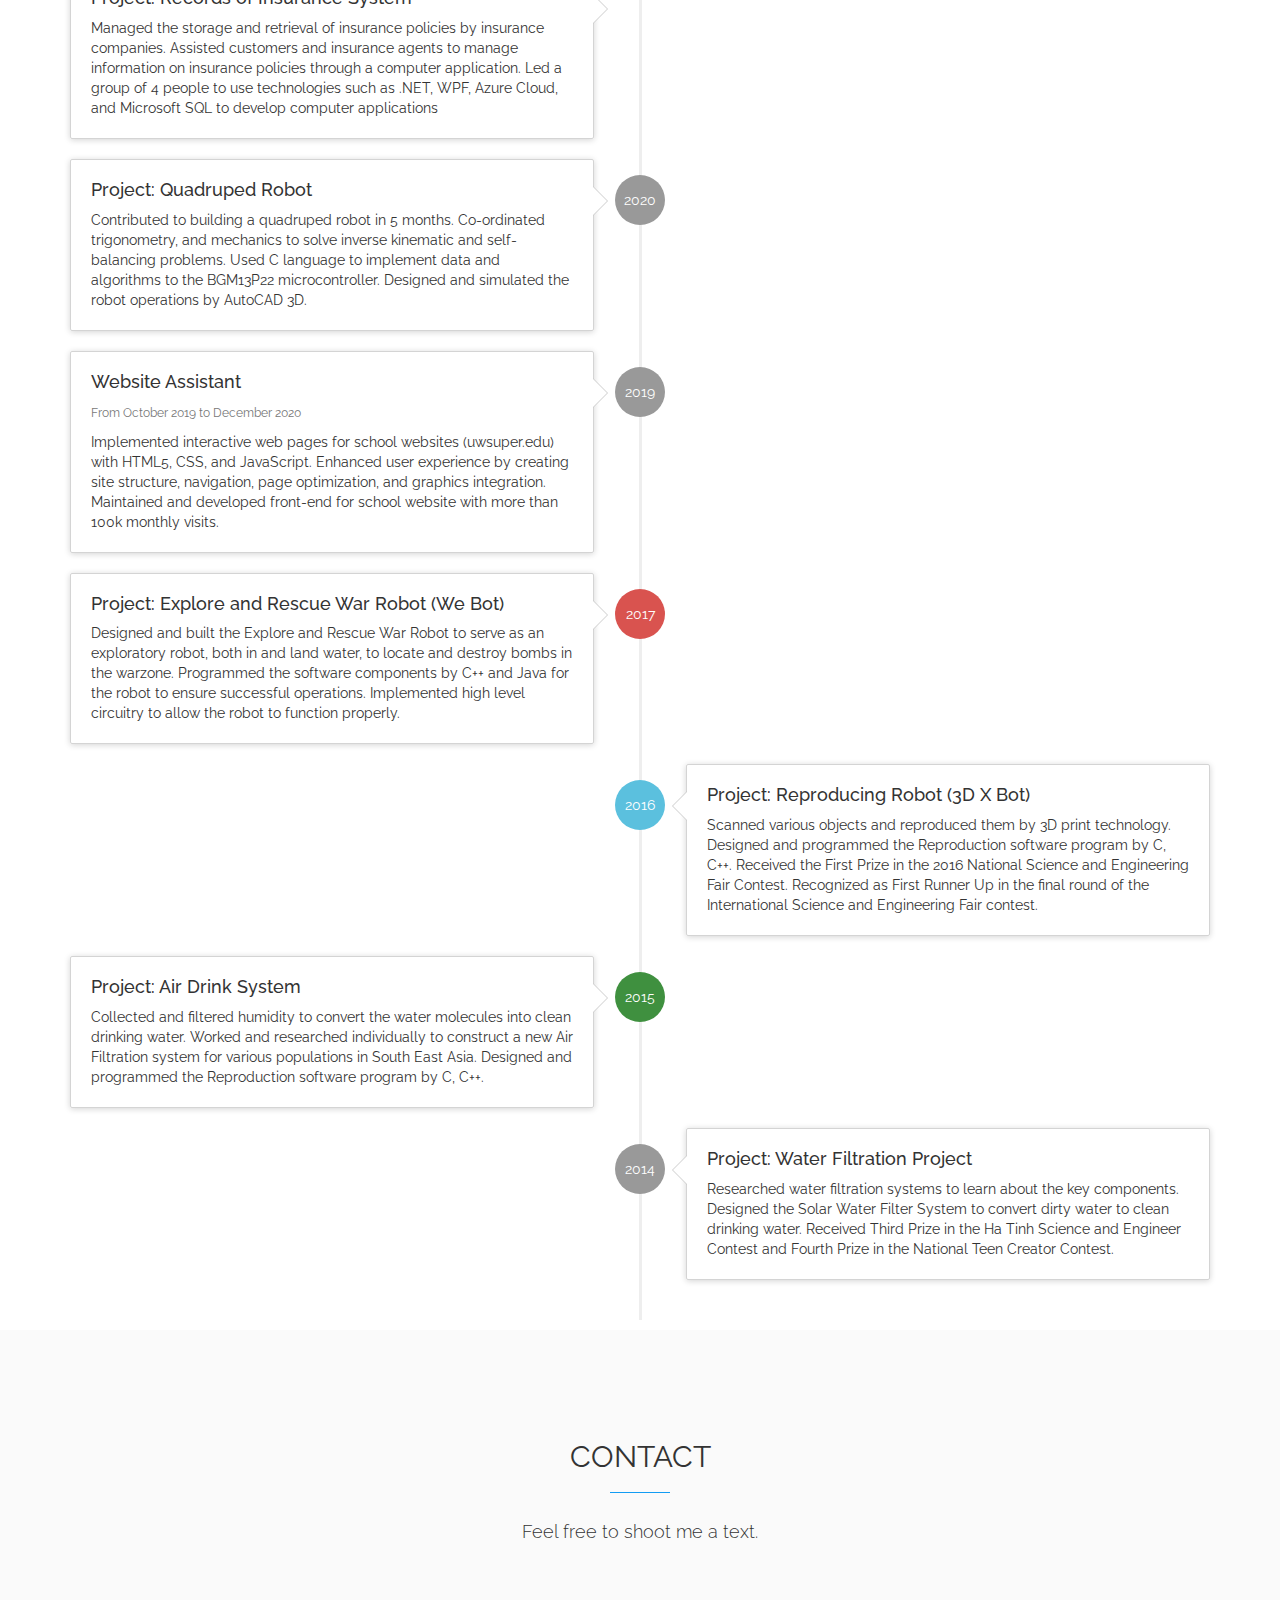
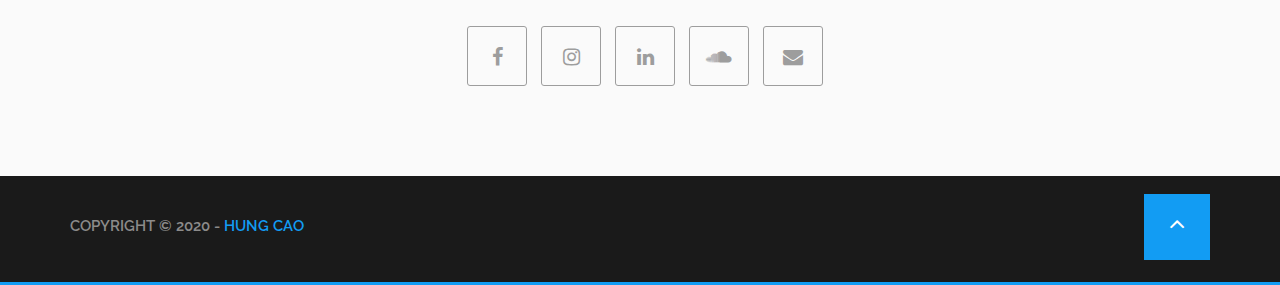
==== commit 085825a8: "[Addition] New ex" ====
--- a/index.html
+++ b/index.html
@@ -286,16 +286,72 @@
             
             <div class="container">
                 <ul class="timeline">
-                    
-                    
+                  <li >      
+                    <div class="timeline-badge"><p>2023</p></div>             
+                    <div class="timeline-panel">
+                      <div class="timeline-heading">
+                        <h4 class="timeline-title">Software Developer</h4>
+                      </div>
+                      <div class="timeline-body">
+                        <p>Develop and maintain desktop software applications using C#, .Net Framework, Open Cascade, VTK, and SQL Server.
+                          Create user interfaces, logic, and data storage/retrieval functionalities using C# and .Net Framework.
+                          Utilize Open Cascade and VTK to develop 3D graphics and visualization features.
+                          Collaborate with other developers and stakeholders to ensure timely and high-quality project delivery.
+                        </p>
+                      </div>
+                    </div>
+                  </li>
+                  <li >      
+                    <div class="timeline-badge"><p>2022</p></div>             
+                    <div class="timeline-panel">
+                      <div class="timeline-heading">
+                        <h4 class="timeline-title">Software Engineer</h4>
+                      </div>
+                      <div class="timeline-body">
+                        <p> Managed and developed back-end using MySQL and Python to create secure and efficient web
+                          applications.
+                          Extended moderation website features by technologies such as Flask, Django, BS4, SQLalchemy, Selenium.
+                          Architected the company’s entire new database structure, helping the company increase data
+                          </p>
+                      </div>
+                    </div>
+                  </li>
                     <li >      
+                      <div class="timeline-badge"><p>2021</p></div>             
+                      <div class="timeline-panel">
+                        <div class="timeline-heading">
+                          <h4 class="timeline-title">Project: Crypto Trading Bot</h4>
+                        </div>
+                        <div class="timeline-body">
+                          <p>Developed a free and open-source crypto trading bot coded in JavaScript, HTML5 and CSS. Developed to support all
+                            major exchanges in Binance market and able to operate in 103 other markets
+                            </p>
+                        </div>
+                      </div>
+                    </li>
+
+                    <li >                   
+                      <div class="timeline-panel">
+                        <div class="timeline-heading">
+                          <h4 class="timeline-title">Project: Records of Insurance System</h4>
+                        </div>
+                        <div class="timeline-body">
+                          <p>Managed the storage and retrieval of insurance policies by insurance companies. Assisted customers and
+                            insurance agents to manage information on insurance policies through a computer application. Led a group of
+                            4 people to use technologies such as .NET, WPF, Azure Cloud, and Microsoft SQL to develop computer
+                            applications
+                            </p>
+                        </div>
+                      </div>
+                    </li>
+                    <li>      
                       <div class="timeline-badge"><p>2020</p></div>             
                       <div class="timeline-panel">
                         <div class="timeline-heading">
-                          <h4 class="timeline-title">Quadruped Robot.</h4>
-                        </div>
-                        <div class="timeline-body">
-                          <p> Contributed to building a quadruped robot in 5 months. 
+                          <h4 class="timeline-title">Project: Quadruped Robot</h4>
+                        </div>
+                        <div class="timeline-body">
+                          <p>Contributed to building a quadruped robot in 5 months. 
                             Co-ordinated trigonometry, and mechanics to solve inverse kinematic and self-balancing problems. 
                             Used C language to implement data and algorithms to the BGM13P22 microcontroller.
                             Designed and simulated the robot operations by AutoCAD 3D.
@@ -304,11 +360,26 @@
                       </div>
                     </li>
 
+                    <li>    
+                      <div class="timeline-badge"><p>2019</p></div>
+                      <div class="timeline-panel">
+                        <div class="timeline-heading">
+                          <h4 class="timeline-title">Website Assistant</h4>
+                          <p><small class="text-muted"> From October 2019 to December 2020</small></p>
+                        </div>
+                        <div class="timeline-body">
+                          <p>Implemented interactive web pages for school websites (uwsuper.edu) with HTML5, CSS, and JavaScript. 
+                            Enhanced user experience by creating site structure, navigation, page optimization, and graphics integration. 
+                            Maintained and developed front-end for school website with more than 100k monthly visits.</p>
+                        </div>
+                      </div>
+                    </li>
+
                     <li >
                       <div class="timeline-badge danger"><p>2017</p></div>
                       <div class="timeline-panel">
                         <div class="timeline-heading">
-                          <h4 class="timeline-title">Explore and Rescue War Robot (We Bot)</h4>
+                          <h4 class="timeline-title">Project: Explore and Rescue War Robot (We Bot)</h4>
                         </div>
                         <div class="timeline-body">
                           <p>Designed and built the Explore and Rescue War Robot to serve as an exploratory robot, both in and land water, to locate and destroy bombs in the warzone.
@@ -319,26 +390,12 @@
                       </div>
                     </li>
                     
-                    <li>    
-                      <div class="timeline-badge"><p>2019</p></div>
-                      <div class="timeline-panel">
-                        <div class="timeline-heading">
-                          <h4 class="timeline-title">Website Assistant</h4>
-                          <p><small class="text-muted"> From October 2019 to December 2020</small></p>
-                        </div>
-                        <div class="timeline-body">
-                          <p>mplemented interactive web pages for school websites (uwsuper.edu) with HTML5, CSS, and JavaScript. 
-                            Enhanced user experience by creating site structure, navigation, page optimization, and graphics integration. 
-                            Maintained and developed front-end for school website with more than 100k monthly visits.</p>
-                        </div>
-                      </div>
-                    </li>
                     
                     <li class="timeline-inverted">
                       <div class="timeline-badge info"><p>2016</p></i></div>
                       <div class="timeline-panel">
                         <div class="timeline-heading">
-                          <h4 class="timeline-title">Reproducing Robot (3D X Bot) </h4>
+                          <h4 class="timeline-title">Project: Reproducing Robot (3D X Bot) </h4>
                         </div>
                         <div class="timeline-body">
                           <p>Scanned various objects and reproduced them by 3D print technology.
@@ -354,7 +411,7 @@
                       <div class="timeline-badge success"><p>2015</p></div>
                       <div class="timeline-panel">
                         <div class="timeline-heading">
-                          <h4 class="timeline-title">Air Drink System</h4>
+                          <h4 class="timeline-title">Project: Air Drink System</h4>
                         </div>
                         <div class="timeline-body">
                           <p>Collected and filtered humidity to convert the water molecules into clean drinking water.
@@ -369,7 +426,7 @@
                       <div class="timeline-badge "><p>2014</p></div>
                       <div class="timeline-panel">
                         <div class="timeline-heading">
-                          <h4 class="timeline-title">Water Filtration Project</h4>
+                          <h4 class="timeline-title">Project: Water Filtration Project</h4>
                         </div>
                         <div class="timeline-body">
                           <p>	Researched water filtration systems to learn about the key components.
